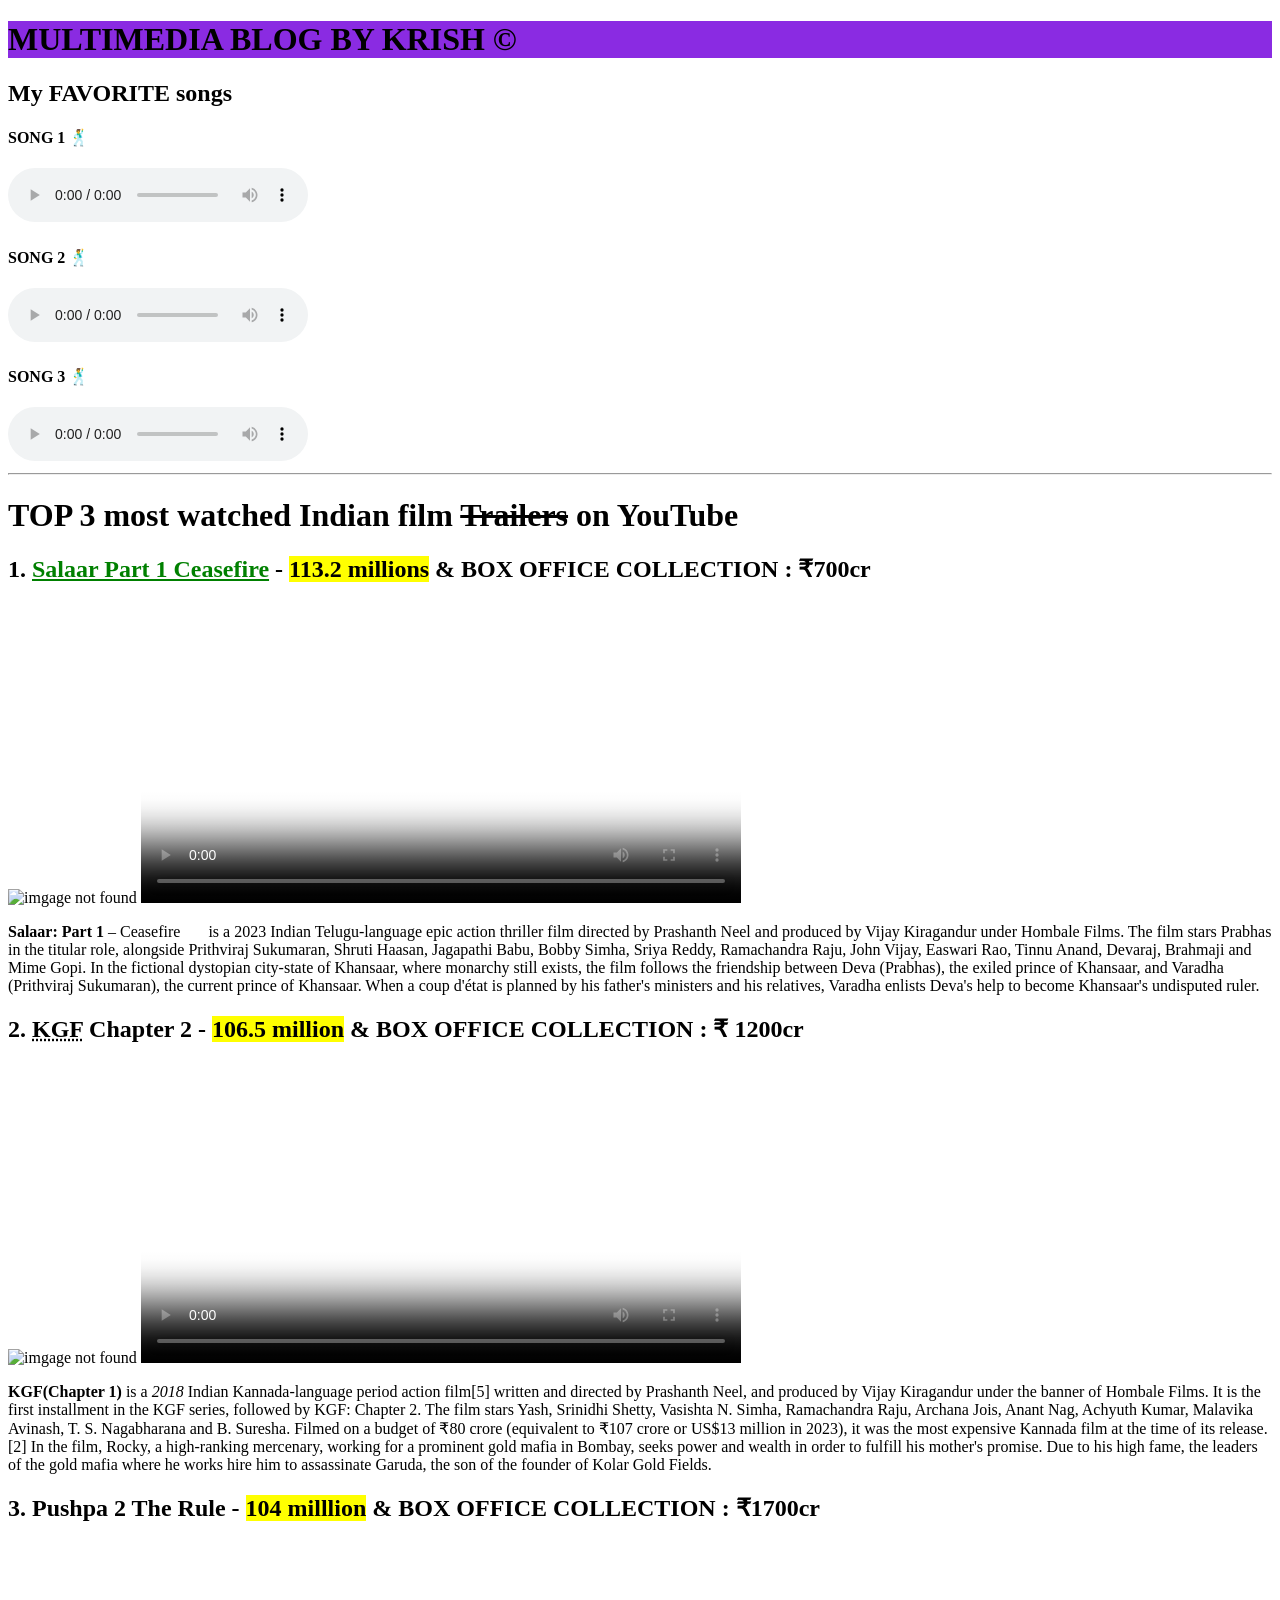
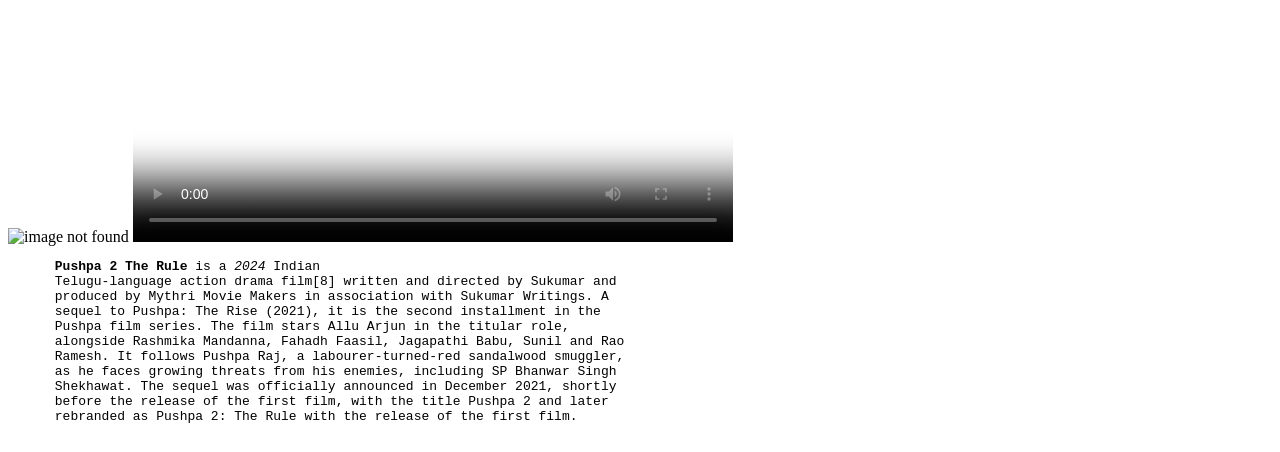
==== index.html @ 8fb808a9 "Add files via upload" ====
<!DOCTYPE html>
<html lang="en">
  <head>
    <meta charset="UTF-8" />
    <meta name="viewport" content="width=device-width, initial-scale=1.0" />
    <title>Indian Cinema</title>
    <link rel="icon" href="/DAY01(MovieBlog)/assest/1.webp" />
    <link rel="stylesheet" href="/DAY01(MovieBlog)/demo.css" />
    <link href="https://fonts.cdnfonts.com/css/google-sans" rel="stylesheet" />
  </head>
  <body>
    <h1 style="background-color: blueviolet">
      MULTIMEDIA BLOG BY KRISH &#xa9;
    </h1>
    <h2 class="heading">My FAVORITE songs</h2>
    <h4 class="song">SONG 1 &#x1F57A;</h4>
    <audio
      src="/DAY01(MovieBlog)/assest/song1.mp3"
      controls
      class="audio"
    ></audio>

    <h4 class="song">SONG 2 &#x1F57A;</h4>
    <audio
      src="/DAY01(MovieBlog)/assest/song2.mp3"
      controls
      class="audio"
    ></audio>

    <h4 class="song">SONG 3 &#x1F57A;</h4>
    <audio
      src="/DAY01(MovieBlog)/assest/song3.mp3"
      controls
      class="audio"
    ></audio>

    <hr />
    <h1 class="">
      TOP 3 most watched Indian film <del>Trailers</del> on YouTube
    </h1>
    <h2 class="heading">
      1. <ins style="color: green">Salaar Part 1 Ceasefire</ins> -
      <mark id="mark">113.2 millions</mark> & BOX OFFICE COLLECTION :
      &#x20B9;700cr
    </h2>
    <img
      class="poster"
      src="/DAY01(MovieBlog)/assest/salaar1.webp"
      alt="imgage not found"
      height="300px"
      width="200px"
    />
    <video
      class="trailer"
      src="/DAY01(MovieBlog)/assest/video1.mp4"
      height="300"
      width="600"
      controls
      poster="/DAY01(MovieBlog)/assest/thumb1.jpeg"
    ></video>
    <p>
      <b>Salaar: Part 1</b> – Ceasefire &nbsp; &nbsp;&nbsp;&nbsp; is a 2023
      Indian Telugu-language epic action thriller film directed by Prashanth
      Neel and produced by Vijay Kiragandur under Hombale Films. The film stars
      Prabhas in the titular role, alongside Prithviraj Sukumaran, Shruti
      Haasan, Jagapathi Babu, Bobby Simha, Sriya Reddy, Ramachandra Raju, John
      Vijay, Easwari Rao, Tinnu Anand, Devaraj, Brahmaji and Mime Gopi. In the
      fictional dystopian city-state of Khansaar, where monarchy still exists,
      the film follows the friendship between Deva (Prabhas), the exiled prince
      of Khansaar, and Varadha (Prithviraj Sukumaran), the current prince of
      Khansaar. When a coup d'état is planned by his father's ministers and his
      relatives, Varadha enlists Deva's help to become Khansaar's undisputed
      ruler.
    </p>

    <h2 class="heading">
      2. <abbr title="KOLAR GOLD FIELDS">KGF</abbr> Chapter 2 -
      <mark id="mark">106.5 million</mark> & BOX OFFICE COLLECTION : &#x20B9;
      1200cr
    </h2>
    <img
      class="poster"
      src="/DAY01(MovieBlog)/assest/kgf.jpg"
      alt="imgage not found"
      height="300px"
      width="200px"
    />
    <video
      class="trailer"
      src="/DAY01(MovieBlog)/assest/video2.mp4"
      controls
      height="300px"
      width="600px"
      poster="/DAY01(MovieBlog)/assest/thumb2.jpg"
    ></video>
    <p>
      <strong>KGF(Chapter 1)</strong> is a <em>2018</em> Indian Kannada-language
      period action film[5] written and directed by Prashanth Neel, and produced
      by Vijay Kiragandur under the banner of Hombale Films. It is the first
      installment in the KGF series, followed by KGF: Chapter 2. The film stars
      Yash, Srinidhi Shetty, Vasishta N. Simha, Ramachandra Raju, Archana Jois,
      Anant Nag, Achyuth Kumar, Malavika Avinash, T. S. Nagabharana and B.
      Suresha. Filmed on a budget of ₹80 crore (equivalent to ₹107 crore or
      US$13 million in 2023), it was the most expensive Kannada film at the time
      of its release.[2] In the film, Rocky, a high-ranking mercenary, working
      for a prominent gold mafia in Bombay, seeks power and wealth in order to
      fulfill his mother's promise. Due to his high fame, the leaders of the
      gold mafia where he works hire him to assassinate Garuda, the son of the
      founder of Kolar Gold Fields.
    </p>
    <h2 class="heading">
      3. Pushpa 2 The Rule - <mark id="mark">104 milllion</mark> & BOX OFFICE
      COLLECTION : &#x20B9;1700cr
    </h2>
    <img
      class="poster"
      src="/DAY01(MovieBlog)/assest/pushpa.jpg"
      alt="image not found"
      height="300px"
      width="200px"
    />
    <video
      class="trailer"
      src="/DAY01(MovieBlog)/assest/video3.mp4"
      controls
      poster="/DAY01(MovieBlog)/assest/thumb3.jpg"
      height="300px"
      width="600px"
    ></video>
    <pre>
      <strong>Pushpa 2 The Rule</strong> is a <em>2024</em> Indian
      Telugu-language action drama film[8] written and directed by Sukumar and
      produced by Mythri Movie Makers in association with Sukumar Writings. A
      sequel to Pushpa: The Rise (2021), it is the second installment in the
      Pushpa film series. The film stars Allu Arjun in the titular role,
      alongside Rashmika Mandanna, Fahadh Faasil, Jagapathi Babu, Sunil and Rao
      Ramesh. It follows Pushpa Raj, a labourer-turned-red sandalwood smuggler,
      as he faces growing threats from his enemies, including SP Bhanwar Singh
      Shekhawat. The sequel was officially announced in December 2021, shortly
      before the release of the first film, with the title Pushpa 2 and later
      rebranded as Pushpa 2: The Rule with the release of the first film.
    </pre>
  </body>
</html>
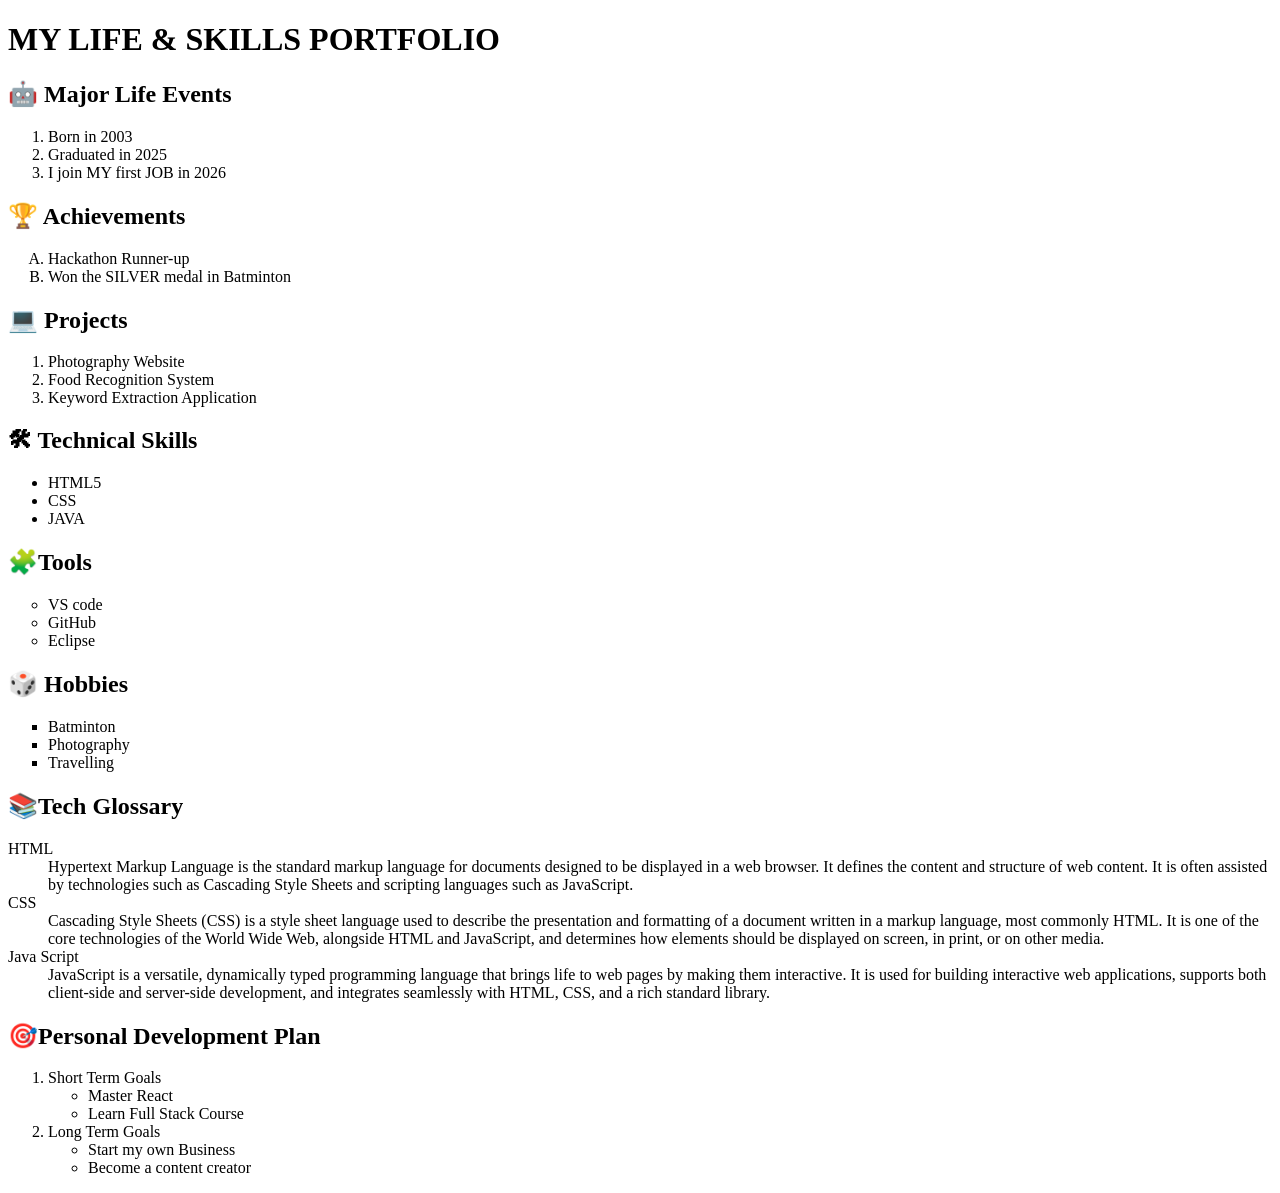
==== commit 4b05cfa1: "Lists" ====
--- a/index.html
+++ b/index.html
@@ -3,142 +3,77 @@
   <head>
     <meta charset="UTF-8" />
     <meta name="viewport" content="width=device-width, initial-scale=1.0" />
-    <title>Indian Cinema</title>
-    <link rel="icon" href="/DAY01(MovieBlog)/assest/1.webp" />
-    <link rel="stylesheet" href="/DAY01(MovieBlog)/demo.css" />
-    <link href="https://fonts.cdnfonts.com/css/google-sans" rel="stylesheet" />
+    <title>Document</title>
   </head>
   <body>
-    <h1 style="background-color: blueviolet">
-      MULTIMEDIA BLOG BY KRISH &#xa9;
-    </h1>
-    <h2 class="heading">My FAVORITE songs</h2>
-    <h4 class="song">SONG 1 &#x1F57A;</h4>
-    <audio
-      src="/DAY01(MovieBlog)/assest/song1.mp3"
-      controls
-      class="audio"
-    ></audio>
+    <h1>MY LIFE & SKILLS PORTFOLIO</h1>
+    <h2>&#129302 Major Life Events</h2>
+    <ol>
+        <li>Born in 2003 </li>
+        <li>Graduated in 2025</li>
+        <li>I join MY first JOB in 2026</li>
+    </ol>
+    <h2>&#127942 Achievements</h2>
+    <ol type="A">
+        <li>Hackathon Runner-up</li>
+        <li>Won the SILVER medal in Batminton</li>
+    </ol>
+    <h2>&#128187 Projects</h2>
+    <ol>
+        <li>Photography Website</li>
+        <li>Food Recognition System</li>
+        <li>Keyword Extraction Application</li>
+    </ol>
+    <h2>🛠 Technical Skills</h2>
+    <ul>
+        <li>HTML5</li>
+        <li>CSS</li>
+        <li>JAVA</li>
+    </ul>
+    <h2>🧩Tools</h2>
+    <ul type="circle">
+        <li>VS code</li>
+        <li>GitHub</li>
+        <li>Eclipse</li>
+    </ul>
+    <h2>&#x1F3B2 Hobbies</h2>
+    <ul type="square">
+        <li>Batminton</li>
+        <li>Photography</li>
+        <li>Travelling</li>
+    </ul>
+    <h2>&#128218;Tech Glossary</h2>
+    <dl>
+      <dt>HTML</dt>
+      <dd>
+        Hypertext Markup Language is the standard markup language for documents designed to be displayed in a web browser. It defines the content and structure of web content. It is often assisted by technologies such as Cascading Style Sheets and scripting languages such as JavaScript.
+      </dd>
+      <dt>CSS</dt>
+      <dd>
+        Cascading Style Sheets (CSS) is a style sheet language used to describe the presentation and formatting of a document written in a markup language, most commonly HTML. It is one of the core technologies of the World Wide Web, alongside HTML and JavaScript, and determines how elements should be displayed on screen, in print, or on other media. 
+      </dd>
+      <dt>Java Script</dt>
+      <dd>
+        JavaScript is a versatile, dynamically typed programming language that brings life to web pages by making them interactive. It is used for building interactive web applications, supports both client-side and server-side development, and integrates seamlessly with HTML, CSS, and a rich standard library.
+      </dd>
+    </dl>
 
-    <h4 class="song">SONG 2 &#x1F57A;</h4>
-    <audio
-      src="/DAY01(MovieBlog)/assest/song2.mp3"
-      controls
-      class="audio"
-    ></audio>
+    <h2>🎯Personal Development Plan</h2>
+    <ol>
+      <li>Short Term Goals
+        <ul>
+          <li>Master React</li>
+          <li>Learn Full Stack Course</li>
+        </ul>
+      </li>
 
-    <h4 class="song">SONG 3 &#x1F57A;</h4>
-    <audio
-      src="/DAY01(MovieBlog)/assest/song3.mp3"
-      controls
-      class="audio"
-    ></audio>
+      <li>Long Term Goals
+        <ul type="circle">
+          <li>Start my own Business</li>
+          <li>Become a content creator</li>
+        </ul>
+      </li>
+    </ol>
 
-    <hr />
-    <h1 class="">
-      TOP 3 most watched Indian film <del>Trailers</del> on YouTube
-    </h1>
-    <h2 class="heading">
-      1. <ins style="color: green">Salaar Part 1 Ceasefire</ins> -
-      <mark id="mark">113.2 millions</mark> & BOX OFFICE COLLECTION :
-      &#x20B9;700cr
-    </h2>
-    <img
-      class="poster"
-      src="/DAY01(MovieBlog)/assest/salaar1.webp"
-      alt="imgage not found"
-      height="300px"
-      width="200px"
-    />
-    <video
-      class="trailer"
-      src="/DAY01(MovieBlog)/assest/video1.mp4"
-      height="300"
-      width="600"
-      controls
-      poster="/DAY01(MovieBlog)/assest/thumb1.jpeg"
-    ></video>
-    <p>
-      <b>Salaar: Part 1</b> – Ceasefire &nbsp; &nbsp;&nbsp;&nbsp; is a 2023
-      Indian Telugu-language epic action thriller film directed by Prashanth
-      Neel and produced by Vijay Kiragandur under Hombale Films. The film stars
-      Prabhas in the titular role, alongside Prithviraj Sukumaran, Shruti
-      Haasan, Jagapathi Babu, Bobby Simha, Sriya Reddy, Ramachandra Raju, John
-      Vijay, Easwari Rao, Tinnu Anand, Devaraj, Brahmaji and Mime Gopi. In the
-      fictional dystopian city-state of Khansaar, where monarchy still exists,
-      the film follows the friendship between Deva (Prabhas), the exiled prince
-      of Khansaar, and Varadha (Prithviraj Sukumaran), the current prince of
-      Khansaar. When a coup d'état is planned by his father's ministers and his
-      relatives, Varadha enlists Deva's help to become Khansaar's undisputed
-      ruler.
-    </p>
-
-    <h2 class="heading">
-      2. <abbr title="KOLAR GOLD FIELDS">KGF</abbr> Chapter 2 -
-      <mark id="mark">106.5 million</mark> & BOX OFFICE COLLECTION : &#x20B9;
-      1200cr
-    </h2>
-    <img
-      class="poster"
-      src="/DAY01(MovieBlog)/assest/kgf.jpg"
-      alt="imgage not found"
-      height="300px"
-      width="200px"
-    />
-    <video
-      class="trailer"
-      src="/DAY01(MovieBlog)/assest/video2.mp4"
-      controls
-      height="300px"
-      width="600px"
-      poster="/DAY01(MovieBlog)/assest/thumb2.jpg"
-    ></video>
-    <p>
-      <strong>KGF(Chapter 1)</strong> is a <em>2018</em> Indian Kannada-language
-      period action film[5] written and directed by Prashanth Neel, and produced
-      by Vijay Kiragandur under the banner of Hombale Films. It is the first
-      installment in the KGF series, followed by KGF: Chapter 2. The film stars
-      Yash, Srinidhi Shetty, Vasishta N. Simha, Ramachandra Raju, Archana Jois,
-      Anant Nag, Achyuth Kumar, Malavika Avinash, T. S. Nagabharana and B.
-      Suresha. Filmed on a budget of ₹80 crore (equivalent to ₹107 crore or
-      US$13 million in 2023), it was the most expensive Kannada film at the time
-      of its release.[2] In the film, Rocky, a high-ranking mercenary, working
-      for a prominent gold mafia in Bombay, seeks power and wealth in order to
-      fulfill his mother's promise. Due to his high fame, the leaders of the
-      gold mafia where he works hire him to assassinate Garuda, the son of the
-      founder of Kolar Gold Fields.
-    </p>
-    <h2 class="heading">
-      3. Pushpa 2 The Rule - <mark id="mark">104 milllion</mark> & BOX OFFICE
-      COLLECTION : &#x20B9;1700cr
-    </h2>
-    <img
-      class="poster"
-      src="/DAY01(MovieBlog)/assest/pushpa.jpg"
-      alt="image not found"
-      height="300px"
-      width="200px"
-    />
-    <video
-      class="trailer"
-      src="/DAY01(MovieBlog)/assest/video3.mp4"
-      controls
-      poster="/DAY01(MovieBlog)/assest/thumb3.jpg"
-      height="300px"
-      width="600px"
-    ></video>
-    <pre>
-      <strong>Pushpa 2 The Rule</strong> is a <em>2024</em> Indian
-      Telugu-language action drama film[8] written and directed by Sukumar and
-      produced by Mythri Movie Makers in association with Sukumar Writings. A
-      sequel to Pushpa: The Rise (2021), it is the second installment in the
-      Pushpa film series. The film stars Allu Arjun in the titular role,
-      alongside Rashmika Mandanna, Fahadh Faasil, Jagapathi Babu, Sunil and Rao
-      Ramesh. It follows Pushpa Raj, a labourer-turned-red sandalwood smuggler,
-      as he faces growing threats from his enemies, including SP Bhanwar Singh
-      Shekhawat. The sequel was officially announced in December 2021, shortly
-      before the release of the first film, with the title Pushpa 2 and later
-      rebranded as Pushpa 2: The Rule with the release of the first film.
-    </pre>
   </body>
 </html>
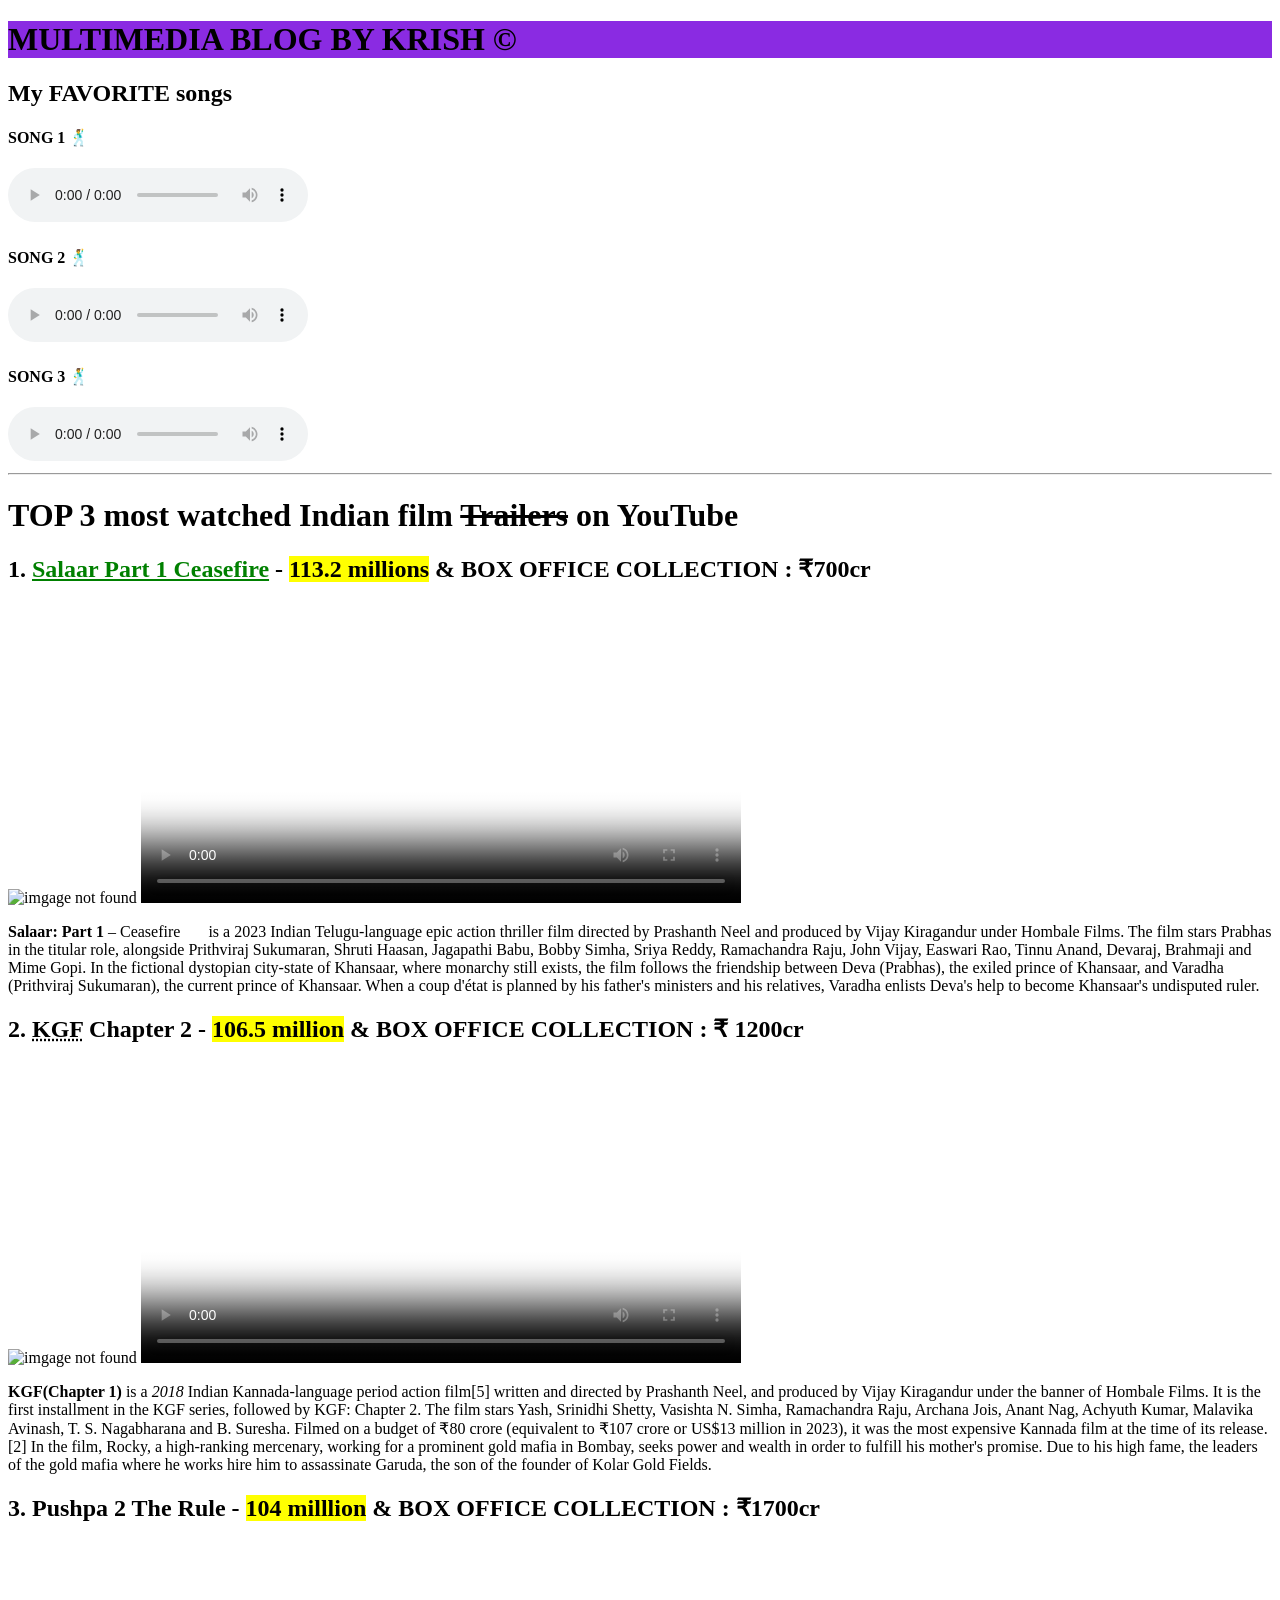
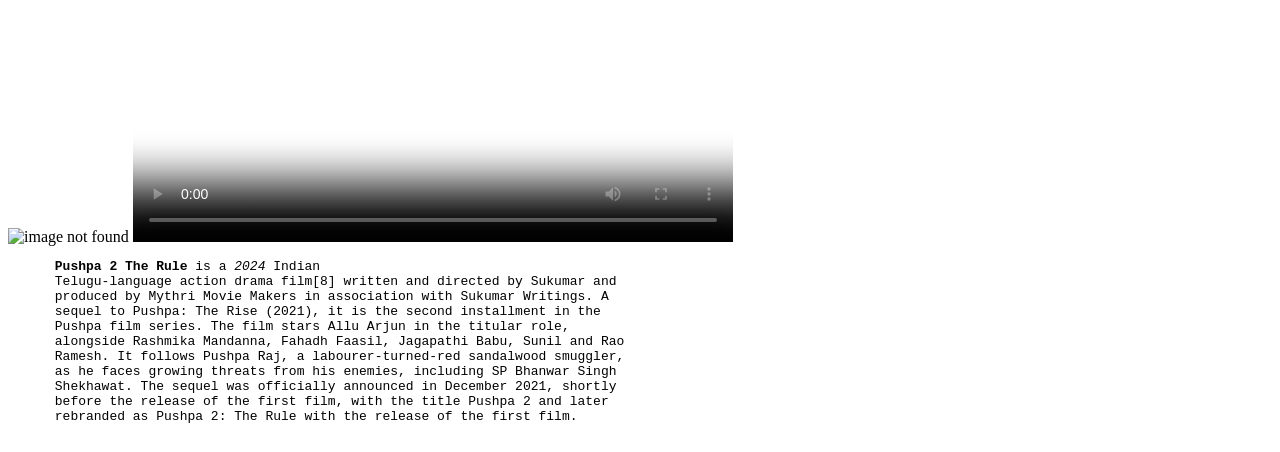
==== commit b6c31d78: "Add files via upload" ====
--- a/index.html
+++ b/index.html
@@ -3,77 +3,142 @@
   <head>
     <meta charset="UTF-8" />
     <meta name="viewport" content="width=device-width, initial-scale=1.0" />
-    <title>Document</title>
+    <title>Indian Cinema</title>
+    <link rel="icon" href="/DAY01(MovieBlog)/assest/1.webp" />
+    <link rel="stylesheet" href="/DAY01(MovieBlog)/demo.css" />
+    <link href="https://fonts.cdnfonts.com/css/google-sans" rel="stylesheet" />
   </head>
   <body>
-    <h1>MY LIFE & SKILLS PORTFOLIO</h1>
-    <h2>&#129302 Major Life Events</h2>
-    <ol>
-        <li>Born in 2003 </li>
-        <li>Graduated in 2025</li>
-        <li>I join MY first JOB in 2026</li>
-    </ol>
-    <h2>&#127942 Achievements</h2>
-    <ol type="A">
-        <li>Hackathon Runner-up</li>
-        <li>Won the SILVER medal in Batminton</li>
-    </ol>
-    <h2>&#128187 Projects</h2>
-    <ol>
-        <li>Photography Website</li>
-        <li>Food Recognition System</li>
-        <li>Keyword Extraction Application</li>
-    </ol>
-    <h2>🛠 Technical Skills</h2>
-    <ul>
-        <li>HTML5</li>
-        <li>CSS</li>
-        <li>JAVA</li>
-    </ul>
-    <h2>🧩Tools</h2>
-    <ul type="circle">
-        <li>VS code</li>
-        <li>GitHub</li>
-        <li>Eclipse</li>
-    </ul>
-    <h2>&#x1F3B2 Hobbies</h2>
-    <ul type="square">
-        <li>Batminton</li>
-        <li>Photography</li>
-        <li>Travelling</li>
-    </ul>
-    <h2>&#128218;Tech Glossary</h2>
-    <dl>
-      <dt>HTML</dt>
-      <dd>
-        Hypertext Markup Language is the standard markup language for documents designed to be displayed in a web browser. It defines the content and structure of web content. It is often assisted by technologies such as Cascading Style Sheets and scripting languages such as JavaScript.
-      </dd>
-      <dt>CSS</dt>
-      <dd>
-        Cascading Style Sheets (CSS) is a style sheet language used to describe the presentation and formatting of a document written in a markup language, most commonly HTML. It is one of the core technologies of the World Wide Web, alongside HTML and JavaScript, and determines how elements should be displayed on screen, in print, or on other media. 
-      </dd>
-      <dt>Java Script</dt>
-      <dd>
-        JavaScript is a versatile, dynamically typed programming language that brings life to web pages by making them interactive. It is used for building interactive web applications, supports both client-side and server-side development, and integrates seamlessly with HTML, CSS, and a rich standard library.
-      </dd>
-    </dl>
+    <h1 style="background-color: blueviolet">
+      MULTIMEDIA BLOG BY KRISH &#xa9;
+    </h1>
+    <h2 class="heading">My FAVORITE songs</h2>
+    <h4 class="song">SONG 1 &#x1F57A;</h4>
+    <audio
+      src="/DAY01(MovieBlog)/assest/song1.mp3"
+      controls
+      class="audio"
+    ></audio>
 
-    <h2>🎯Personal Development Plan</h2>
-    <ol>
-      <li>Short Term Goals
-        <ul>
-          <li>Master React</li>
-          <li>Learn Full Stack Course</li>
-        </ul>
-      </li>
+    <h4 class="song">SONG 2 &#x1F57A;</h4>
+    <audio
+      src="/DAY01(MovieBlog)/assest/song2.mp3"
+      controls
+      class="audio"
+    ></audio>
 
-      <li>Long Term Goals
-        <ul type="circle">
-          <li>Start my own Business</li>
-          <li>Become a content creator</li>
-        </ul>
-      </li>
-    </ol>
+    <h4 class="song">SONG 3 &#x1F57A;</h4>
+    <audio
+      src="/DAY01(MovieBlog)/assest/song3.mp3"
+      controls
+      class="audio"
+    ></audio>
 
+    <hr />
+    <h1 class="">
+      TOP 3 most watched Indian film <del>Trailers</del> on YouTube
+    </h1>
+    <h2 class="heading">
+      1. <ins style="color: green">Salaar Part 1 Ceasefire</ins> -
+      <mark id="mark">113.2 millions</mark> & BOX OFFICE COLLECTION :
+      &#x20B9;700cr
+    </h2>
+    <img
+      class="poster"
+      src="/DAY01(MovieBlog)/assest/salaar1.webp"
+      alt="imgage not found"
+      height="300px"
+      width="200px"
+    />
+    <video
+      class="trailer"
+      src="/DAY01(MovieBlog)/assest/video1.mp4"
+      height="300"
+      width="600"
+      controls
+      poster="/DAY01(MovieBlog)/assest/thumb1.jpeg"
+    ></video>
+    <p>
+      <b>Salaar: Part 1</b> – Ceasefire &nbsp; &nbsp;&nbsp;&nbsp; is a 2023
+      Indian Telugu-language epic action thriller film directed by Prashanth
+      Neel and produced by Vijay Kiragandur under Hombale Films. The film stars
+      Prabhas in the titular role, alongside Prithviraj Sukumaran, Shruti
+      Haasan, Jagapathi Babu, Bobby Simha, Sriya Reddy, Ramachandra Raju, John
+      Vijay, Easwari Rao, Tinnu Anand, Devaraj, Brahmaji and Mime Gopi. In the
+      fictional dystopian city-state of Khansaar, where monarchy still exists,
+      the film follows the friendship between Deva (Prabhas), the exiled prince
+      of Khansaar, and Varadha (Prithviraj Sukumaran), the current prince of
+      Khansaar. When a coup d'état is planned by his father's ministers and his
+      relatives, Varadha enlists Deva's help to become Khansaar's undisputed
+      ruler.
+    </p>
+
+    <h2 class="heading">
+      2. <abbr title="KOLAR GOLD FIELDS">KGF</abbr> Chapter 2 -
+      <mark id="mark">106.5 million</mark> & BOX OFFICE COLLECTION : &#x20B9;
+      1200cr
+    </h2>
+    <img
+      class="poster"
+      src="/DAY01(MovieBlog)/assest/kgf.jpg"
+      alt="imgage not found"
+      height="300px"
+      width="200px"
+    />
+    <video
+      class="trailer"
+      src="/DAY01(MovieBlog)/assest/video2.mp4"
+      controls
+      height="300px"
+      width="600px"
+      poster="/DAY01(MovieBlog)/assest/thumb2.jpg"
+    ></video>
+    <p>
+      <strong>KGF(Chapter 1)</strong> is a <em>2018</em> Indian Kannada-language
+      period action film[5] written and directed by Prashanth Neel, and produced
+      by Vijay Kiragandur under the banner of Hombale Films. It is the first
+      installment in the KGF series, followed by KGF: Chapter 2. The film stars
+      Yash, Srinidhi Shetty, Vasishta N. Simha, Ramachandra Raju, Archana Jois,
+      Anant Nag, Achyuth Kumar, Malavika Avinash, T. S. Nagabharana and B.
+      Suresha. Filmed on a budget of ₹80 crore (equivalent to ₹107 crore or
+      US$13 million in 2023), it was the most expensive Kannada film at the time
+      of its release.[2] In the film, Rocky, a high-ranking mercenary, working
+      for a prominent gold mafia in Bombay, seeks power and wealth in order to
+      fulfill his mother's promise. Due to his high fame, the leaders of the
+      gold mafia where he works hire him to assassinate Garuda, the son of the
+      founder of Kolar Gold Fields.
+    </p>
+    <h2 class="heading">
+      3. Pushpa 2 The Rule - <mark id="mark">104 milllion</mark> & BOX OFFICE
+      COLLECTION : &#x20B9;1700cr
+    </h2>
+    <img
+      class="poster"
+      src="/DAY01(MovieBlog)/assest/pushpa.jpg"
+      alt="image not found"
+      height="300px"
+      width="200px"
+    />
+    <video
+      class="trailer"
+      src="/DAY01(MovieBlog)/assest/video3.mp4"
+      controls
+      poster="/DAY01(MovieBlog)/assest/thumb3.jpg"
+      height="300px"
+      width="600px"
+    ></video>
+    <pre>
+      <strong>Pushpa 2 The Rule</strong> is a <em>2024</em> Indian
+      Telugu-language action drama film[8] written and directed by Sukumar and
+      produced by Mythri Movie Makers in association with Sukumar Writings. A
+      sequel to Pushpa: The Rise (2021), it is the second installment in the
+      Pushpa film series. The film stars Allu Arjun in the titular role,
+      alongside Rashmika Mandanna, Fahadh Faasil, Jagapathi Babu, Sunil and Rao
+      Ramesh. It follows Pushpa Raj, a labourer-turned-red sandalwood smuggler,
+      as he faces growing threats from his enemies, including SP Bhanwar Singh
+      Shekhawat. The sequel was officially announced in December 2021, shortly
+      before the release of the first film, with the title Pushpa 2 and later
+      rebranded as Pushpa 2: The Rule with the release of the first film.
+    </pre>
   </body>
 </html>
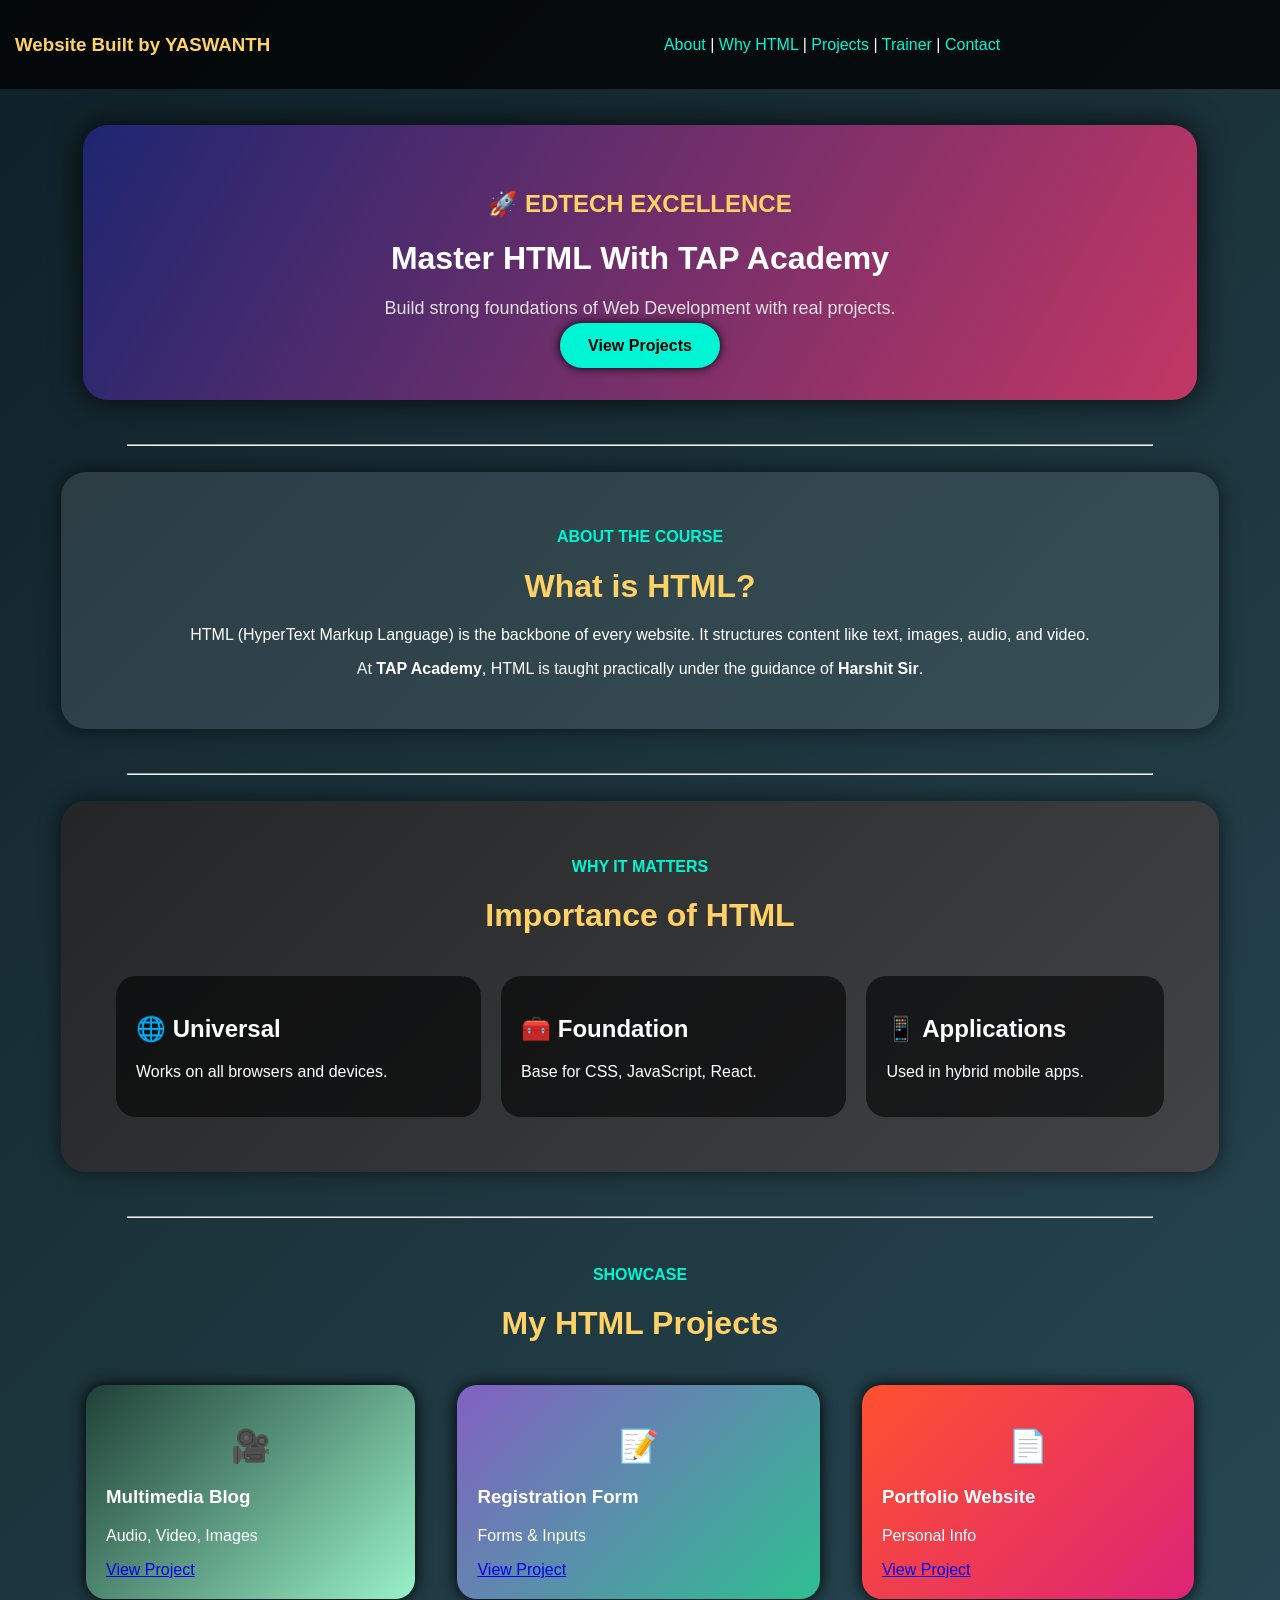
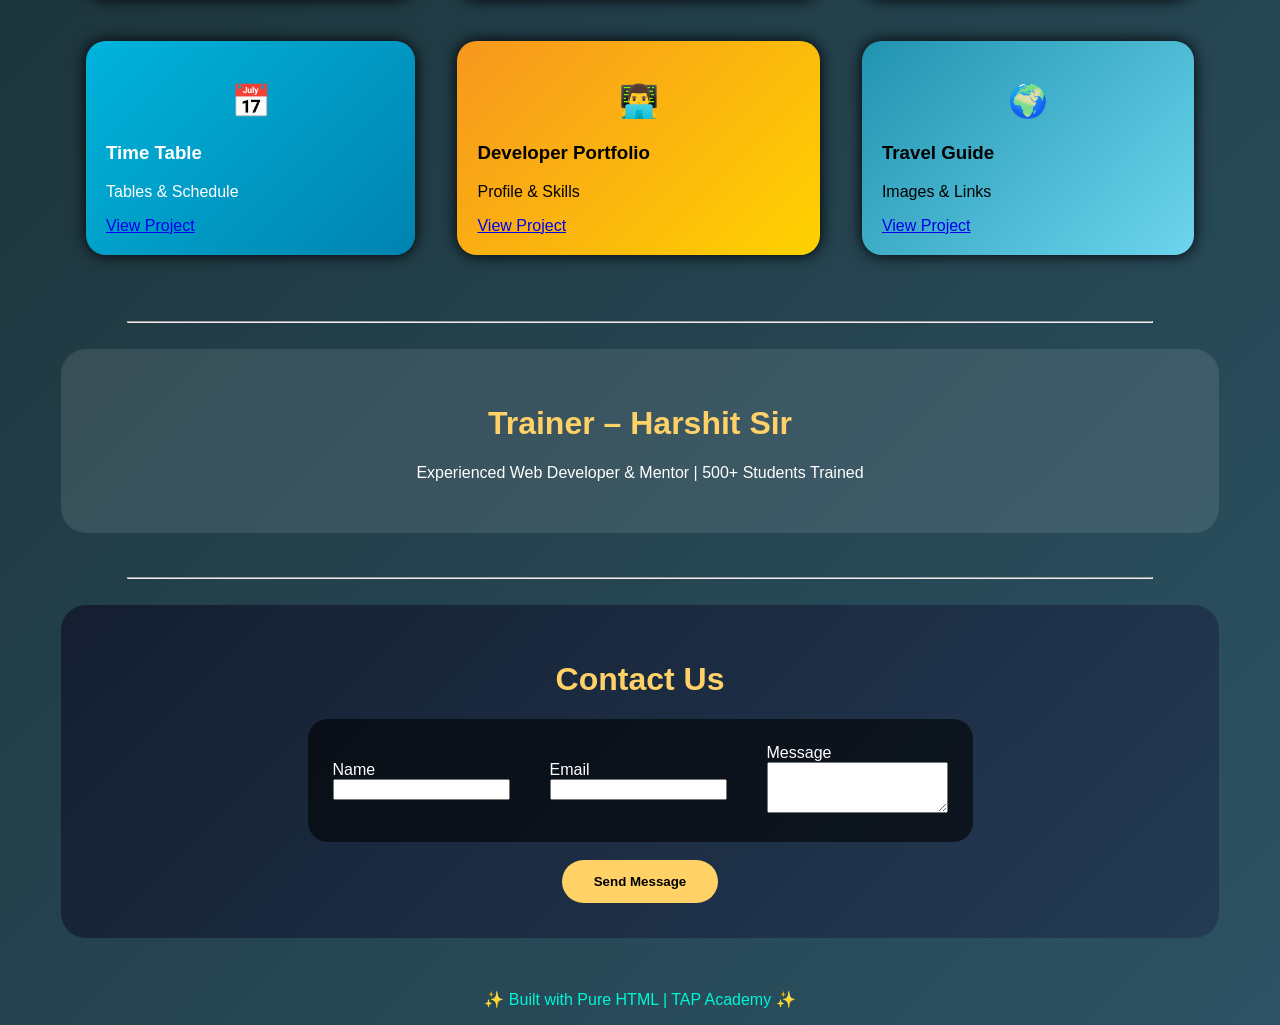
==== commit 17f5d7d7: "Add files via upload" ====
--- a/index.html
+++ b/index.html
@@ -1,144 +1,352 @@
-<!DOCTYPE html>
-<html lang="en">
+<!doctype html>
+<html lang="en" style="scroll-behavior: smooth">
   <head>
     <meta charset="UTF-8" />
     <meta name="viewport" content="width=device-width, initial-scale=1.0" />
-    <title>Indian Cinema</title>
-    <link rel="icon" href="/DAY01(MovieBlog)/assest/1.webp" />
-    <link rel="stylesheet" href="/DAY01(MovieBlog)/demo.css" />
-    <link href="https://fonts.cdnfonts.com/css/google-sans" rel="stylesheet" />
+    <title>HTML Final Project - TAP Academy</title>
   </head>
-  <body>
-    <h1 style="background-color: blueviolet">
-      MULTIMEDIA BLOG BY KRISH &#xa9;
-    </h1>
-    <h2 class="heading">My FAVORITE songs</h2>
-    <h4 class="song">SONG 1 &#x1F57A;</h4>
-    <audio
-      src="/DAY01(MovieBlog)/assest/song1.mp3"
-      controls
-      class="audio"
-    ></audio>
-
-    <h4 class="song">SONG 2 &#x1F57A;</h4>
-    <audio
-      src="/DAY01(MovieBlog)/assest/song2.mp3"
-      controls
-      class="audio"
-    ></audio>
-
-    <h4 class="song">SONG 3 &#x1F57A;</h4>
-    <audio
-      src="/DAY01(MovieBlog)/assest/song3.mp3"
-      controls
-      class="audio"
-    ></audio>
-
-    <hr />
-    <h1 class="">
-      TOP 3 most watched Indian film <del>Trailers</del> on YouTube
-    </h1>
-    <h2 class="heading">
-      1. <ins style="color: green">Salaar Part 1 Ceasefire</ins> -
-      <mark id="mark">113.2 millions</mark> & BOX OFFICE COLLECTION :
-      &#x20B9;700cr
-    </h2>
-    <img
-      class="poster"
-      src="/DAY01(MovieBlog)/assest/salaar1.webp"
-      alt="imgage not found"
-      height="300px"
-      width="200px"
-    />
-    <video
-      class="trailer"
-      src="/DAY01(MovieBlog)/assest/video1.mp4"
-      height="300"
-      width="600"
-      controls
-      poster="/DAY01(MovieBlog)/assest/thumb1.jpeg"
-    ></video>
-    <p>
-      <b>Salaar: Part 1</b> – Ceasefire &nbsp; &nbsp;&nbsp;&nbsp; is a 2023
-      Indian Telugu-language epic action thriller film directed by Prashanth
-      Neel and produced by Vijay Kiragandur under Hombale Films. The film stars
-      Prabhas in the titular role, alongside Prithviraj Sukumaran, Shruti
-      Haasan, Jagapathi Babu, Bobby Simha, Sriya Reddy, Ramachandra Raju, John
-      Vijay, Easwari Rao, Tinnu Anand, Devaraj, Brahmaji and Mime Gopi. In the
-      fictional dystopian city-state of Khansaar, where monarchy still exists,
-      the film follows the friendship between Deva (Prabhas), the exiled prince
-      of Khansaar, and Varadha (Prithviraj Sukumaran), the current prince of
-      Khansaar. When a coup d'état is planned by his father's ministers and his
-      relatives, Varadha enlists Deva's help to become Khansaar's undisputed
-      ruler.
-    </p>
-
-    <h2 class="heading">
-      2. <abbr title="KOLAR GOLD FIELDS">KGF</abbr> Chapter 2 -
-      <mark id="mark">106.5 million</mark> & BOX OFFICE COLLECTION : &#x20B9;
-      1200cr
-    </h2>
-    <img
-      class="poster"
-      src="/DAY01(MovieBlog)/assest/kgf.jpg"
-      alt="imgage not found"
-      height="300px"
-      width="200px"
-    />
-    <video
-      class="trailer"
-      src="/DAY01(MovieBlog)/assest/video2.mp4"
-      controls
-      height="300px"
-      width="600px"
-      poster="/DAY01(MovieBlog)/assest/thumb2.jpg"
-    ></video>
-    <p>
-      <strong>KGF(Chapter 1)</strong> is a <em>2018</em> Indian Kannada-language
-      period action film[5] written and directed by Prashanth Neel, and produced
-      by Vijay Kiragandur under the banner of Hombale Films. It is the first
-      installment in the KGF series, followed by KGF: Chapter 2. The film stars
-      Yash, Srinidhi Shetty, Vasishta N. Simha, Ramachandra Raju, Archana Jois,
-      Anant Nag, Achyuth Kumar, Malavika Avinash, T. S. Nagabharana and B.
-      Suresha. Filmed on a budget of ₹80 crore (equivalent to ₹107 crore or
-      US$13 million in 2023), it was the most expensive Kannada film at the time
-      of its release.[2] In the film, Rocky, a high-ranking mercenary, working
-      for a prominent gold mafia in Bombay, seeks power and wealth in order to
-      fulfill his mother's promise. Due to his high fame, the leaders of the
-      gold mafia where he works hire him to assassinate Garuda, the son of the
-      founder of Kolar Gold Fields.
-    </p>
-    <h2 class="heading">
-      3. Pushpa 2 The Rule - <mark id="mark">104 milllion</mark> & BOX OFFICE
-      COLLECTION : &#x20B9;1700cr
-    </h2>
-    <img
-      class="poster"
-      src="/DAY01(MovieBlog)/assest/pushpa.jpg"
-      alt="image not found"
-      height="300px"
-      width="200px"
-    />
-    <video
-      class="trailer"
-      src="/DAY01(MovieBlog)/assest/video3.mp4"
-      controls
-      poster="/DAY01(MovieBlog)/assest/thumb3.jpg"
-      height="300px"
-      width="600px"
-    ></video>
-    <pre>
-      <strong>Pushpa 2 The Rule</strong> is a <em>2024</em> Indian
-      Telugu-language action drama film[8] written and directed by Sukumar and
-      produced by Mythri Movie Makers in association with Sukumar Writings. A
-      sequel to Pushpa: The Rise (2021), it is the second installment in the
-      Pushpa film series. The film stars Allu Arjun in the titular role,
-      alongside Rashmika Mandanna, Fahadh Faasil, Jagapathi Babu, Sunil and Rao
-      Ramesh. It follows Pushpa Raj, a labourer-turned-red sandalwood smuggler,
-      as he faces growing threats from his enemies, including SP Bhanwar Singh
-      Shekhawat. The sequel was officially announced in December 2021, shortly
-      before the release of the first film, with the title Pushpa 2 and later
-      rebranded as Pushpa 2: The Rule with the release of the first film.
-    </pre>
+
+  <body
+    style="
+      margin: 0;
+      font-family: Arial, Helvetica, sans-serif;
+      background: linear-gradient(135deg, #0f2027, #203a43, #2c5364);
+      color: white;
+    "
+  >
+    <!-- ================= HEADER ================= -->
+    <table
+      width="100%"
+      cellpadding="15"
+      cellspacing="0"
+      style="background: rgba(0, 0, 0, 0.75); position: sticky; top: 0"
+    >
+      <tr>
+        <td width="30%">
+          <h3 style="color: #ffd166">Website Built by YASWANTH</h3>
+        </td>
+        <td align="center">
+          <a href="#about" style="color: #00f5d4; text-decoration: none"
+            >About</a
+          >
+          |
+          <a href="#why" style="color: #00f5d4; text-decoration: none"
+            >Why HTML</a
+          >
+          |
+          <a href="#projects" style="color: #00f5d4; text-decoration: none"
+            >Projects</a
+          >
+          |
+          <a href="#trainer" style="color: #00f5d4; text-decoration: none"
+            >Trainer</a
+          >
+          |
+          <a href="#contact" style="color: #00f5d4; text-decoration: none"
+            >Contact</a
+          >
+        </td>
+      </tr>
+    </table>
+
+    <br /><br />
+
+    <!-- ================= HERO ================= -->
+    <center
+      style="
+        background: linear-gradient(120deg, #1d2671, #c33764);
+        padding: 45px;
+        border-radius: 25px;
+        width: 80%;
+        margin: auto;
+        box-shadow: 0 0 30px rgba(0, 0, 0, 0.8);
+      "
+    >
+      <h2 style="color: #ffd166">🚀 EDTECH EXCELLENCE</h2>
+      <h1>Master HTML With TAP Academy</h1>
+      <p style="color: #e0e0e0; font-size: 18px">
+        Build strong foundations of Web Development with real projects.
+      </p>
+
+      <a
+        href="#projects"
+        style="
+          background: #00f5d4;
+          color: black;
+          padding: 14px 28px;
+          border-radius: 30px;
+          text-decoration: none;
+          font-weight: bold;
+          box-shadow: 0 0 10px black;
+        "
+      >
+        View Projects
+      </a>
+    </center>
+
+    <br /><br />
+    <hr width="80%" />
+    <br />
+
+    <!-- ================= ABOUT ================= -->
+    <a name="about"></a>
+    <center
+      style="
+        background: rgba(255, 255, 255, 0.1);
+        padding: 35px;
+        border-radius: 25px;
+        width: 85%;
+        margin: auto;
+        box-shadow: 0 0 20px rgba(0, 0, 0, 0.6);
+      "
+    >
+      <h4 style="color: #00f5d4">ABOUT THE COURSE</h4>
+      <h1 style="color: #ffd166">What is HTML?</h1>
+      <p>
+        HTML (HyperText Markup Language) is the backbone of every website. It
+        structures content like text, images, audio, and video.
+      </p>
+      <p>
+        At <b>TAP Academy</b>, HTML is taught practically under the guidance of
+        <b>Harshit Sir</b>.
+      </p>
+    </center>
+
+    <br /><br />
+    <hr width="80%" />
+    <br />
+
+    <!-- ================= WHY HTML ================= -->
+    <a name="why"></a>
+    <center
+      style="
+        background: linear-gradient(135deg, #232526, #414345);
+        padding: 35px;
+        border-radius: 25px;
+        width: 85%;
+        margin: auto;
+        box-shadow: 0 0 20px rgba(0, 0, 0, 0.6);
+      "
+    >
+      <h4 style="color: #00f5d4">WHY IT MATTERS</h4>
+      <h1 style="color: #ffd166">Importance of HTML</h1>
+
+      <table width="100%" cellpadding="20" cellspacing="20">
+        <tr>
+          <td style="background: rgba(0, 0, 0, 0.6); border-radius: 20px">
+            <h2>🌐 Universal</h2>
+            <p>Works on all browsers and devices.</p>
+          </td>
+          <td style="background: rgba(0, 0, 0, 0.6); border-radius: 20px">
+            <h2>🧰 Foundation</h2>
+            <p>Base for CSS, JavaScript, React.</p>
+          </td>
+          <td style="background: rgba(0, 0, 0, 0.6); border-radius: 20px">
+            <h2>📱 Applications</h2>
+            <p>Used in hybrid mobile apps.</p>
+          </td>
+        </tr>
+      </table>
+    </center>
+
+    <br /><br />
+    <hr width="80%" />
+    <br />
+
+    <!-- ================= PROJECTS ================= -->
+    <a name="projects"></a>
+    <center>
+      <h4 style="color: #00f5d4">SHOWCASE</h4>
+      <h1 style="color: #ffd166">My HTML Projects</h1>
+
+      <table width="90%" cellpadding="20">
+        <tr>
+          <td>
+            <div
+              style="
+                background: linear-gradient(135deg, #1f4037, #99f2c8);
+                padding: 20px;
+                border-radius: 20px;
+                box-shadow: 0 0 15px black;
+              "
+            >
+              <h1 align="center">🎥</h1>
+              <h3>Multimedia Blog</h3>
+              <p>Audio, Video, Images</p>
+              <a href="/DAY01(MovieBlog)/index.html" target="_blank"
+                >View Project</a
+              >
+            </div>
+          </td>
+
+          <td>
+            <div
+              style="
+                background: linear-gradient(135deg, #8360c3, #2ebf91);
+                padding: 20px;
+                border-radius: 20px;
+                box-shadow: 0 0 15px black;
+              "
+            >
+              <h1 align="center">📝</h1>
+              <h3>Registration Form</h3>
+              <p>Forms & Inputs</p>
+              <a href="/DAY06(Forms)/index.html" target="_blank"
+                >View Project</a
+              >
+            </div>
+          </td>
+
+          <td>
+            <div
+              style="
+                background: linear-gradient(135deg, #ff512f, #dd2476);
+                padding: 20px;
+                border-radius: 20px;
+                box-shadow: 0 0 15px black;
+              "
+            >
+              <h1 align="center">📄</h1>
+              <h3>Portfolio Website</h3>
+              <p>Personal Info</p>
+              <a href="https://listshtml4.netlify.app" target="_blank"
+                >View Project</a
+              >
+            </div>
+          </td>
+        </tr>
+
+        <tr>
+          <td>
+            <div
+              style="
+                background: linear-gradient(135deg, #00b4db, #0083b0);
+                padding: 20px;
+                border-radius: 20px;
+                box-shadow: 0 0 15px black;
+              "
+            >
+              <h1 align="center">📅</h1>
+              <h3>Time Table</h3>
+              <p>Tables & Schedule</p>
+              <a href="https://tableehtml.netlify.app" target="_blank"
+                >View Project</a
+              >
+            </div>
+          </td>
+
+          <td>
+            <div
+              style="
+                background: linear-gradient(135deg, #f7971e, #ffd200);
+                padding: 20px;
+                border-radius: 20px;
+                box-shadow: 0 0 15px black;
+                color: black;
+              "
+            >
+              <h1 align="center">👨‍💻</h1>
+              <h3>Developer Portfolio</h3>
+              <p>Profile & Skills</p>
+              <a href="https://portfoliohtml4.netlify.app" target="_blank"
+                >View Project</a
+              >
+            </div>
+          </td>
+
+          <td>
+            <div
+              style="
+                background: linear-gradient(135deg, #2193b0, #6dd5ed);
+                padding: 20px;
+                border-radius: 20px;
+                box-shadow: 0 0 15px black;
+                color: black;
+              "
+            >
+              <h1 align="center">🌍</h1>
+              <h3>Travel Guide</h3>
+              <p>Images & Links</p>
+              <a
+                href="https://traveldestination-html.netlify.app"
+                target="_blank"
+                >View Project</a
+              >
+            </div>
+          </td>
+        </tr>
+      </table>
+    </center>
+
+    <br /><br />
+    <hr width="80%" />
+    <br />
+
+    <!-- ================= TRAINER ================= -->
+    <a name="trainer"></a>
+    <center
+      style="
+        background: rgba(255, 255, 255, 0.1);
+        padding: 35px;
+        border-radius: 25px;
+        width: 85%;
+        margin: auto;
+      "
+    >
+      <h1 style="color: #ffd166">Trainer – Harshit Sir</h1>
+      <p>Experienced Web Developer & Mentor | 500+ Students Trained</p>
+    </center>
+
+    <br /><br />
+    <hr width="80%" />
+    <br />
+
+    <!-- ================= CONTACT ================= -->
+    <a name="contact"></a>
+    <center
+      style="
+        background: linear-gradient(135deg, #141e30, #243b55);
+        padding: 35px;
+        border-radius: 25px;
+        width: 85%;
+        margin: auto;
+      "
+    >
+      <h1 style="color: #ffd166">Contact Us</h1>
+
+      <form>
+        <table
+          cellpadding="15"
+          cellspacing="10"
+          style="background: rgba(0, 0, 0, 0.6); border-radius: 20px"
+        >
+          <tr>
+            <td>Name<br /><input type="text" required /></td>
+            <td>Email<br /><input type="email" required /></td>
+            <td>Message<br /><textarea rows="3"></textarea></td>
+          </tr>
+        </table>
+        <br />
+
+        <input
+          type="submit"
+          value="Send Message"
+          style="
+            background: #ffd166;
+            border: none;
+            padding: 14px 32px;
+            border-radius: 30px;
+            font-weight: bold;
+            cursor: pointer;
+          "
+        />
+      </form>
+    </center>
+
+    <br /><br />
+
+    <center>
+      <p style="color: #00f5d4">✨ Built with Pure HTML | TAP Academy ✨</p>
+    </center>
   </body>
 </html>
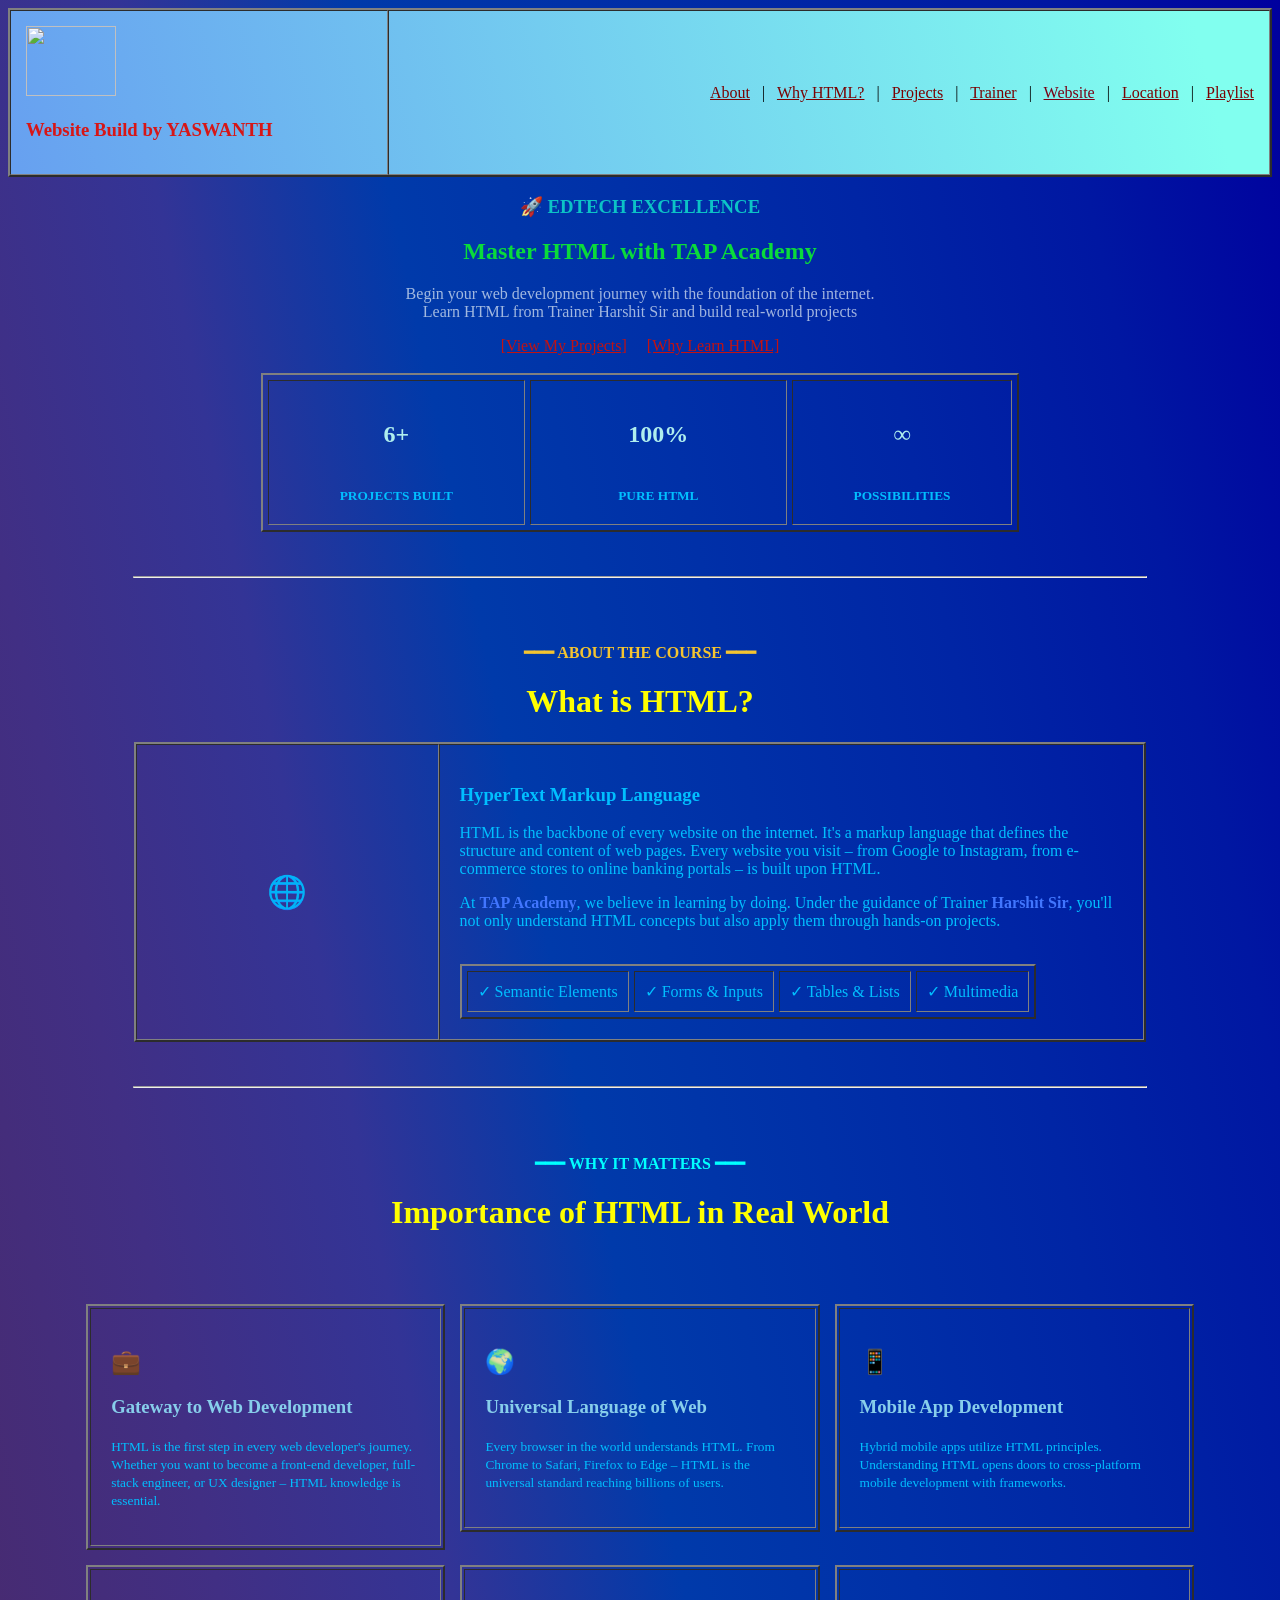
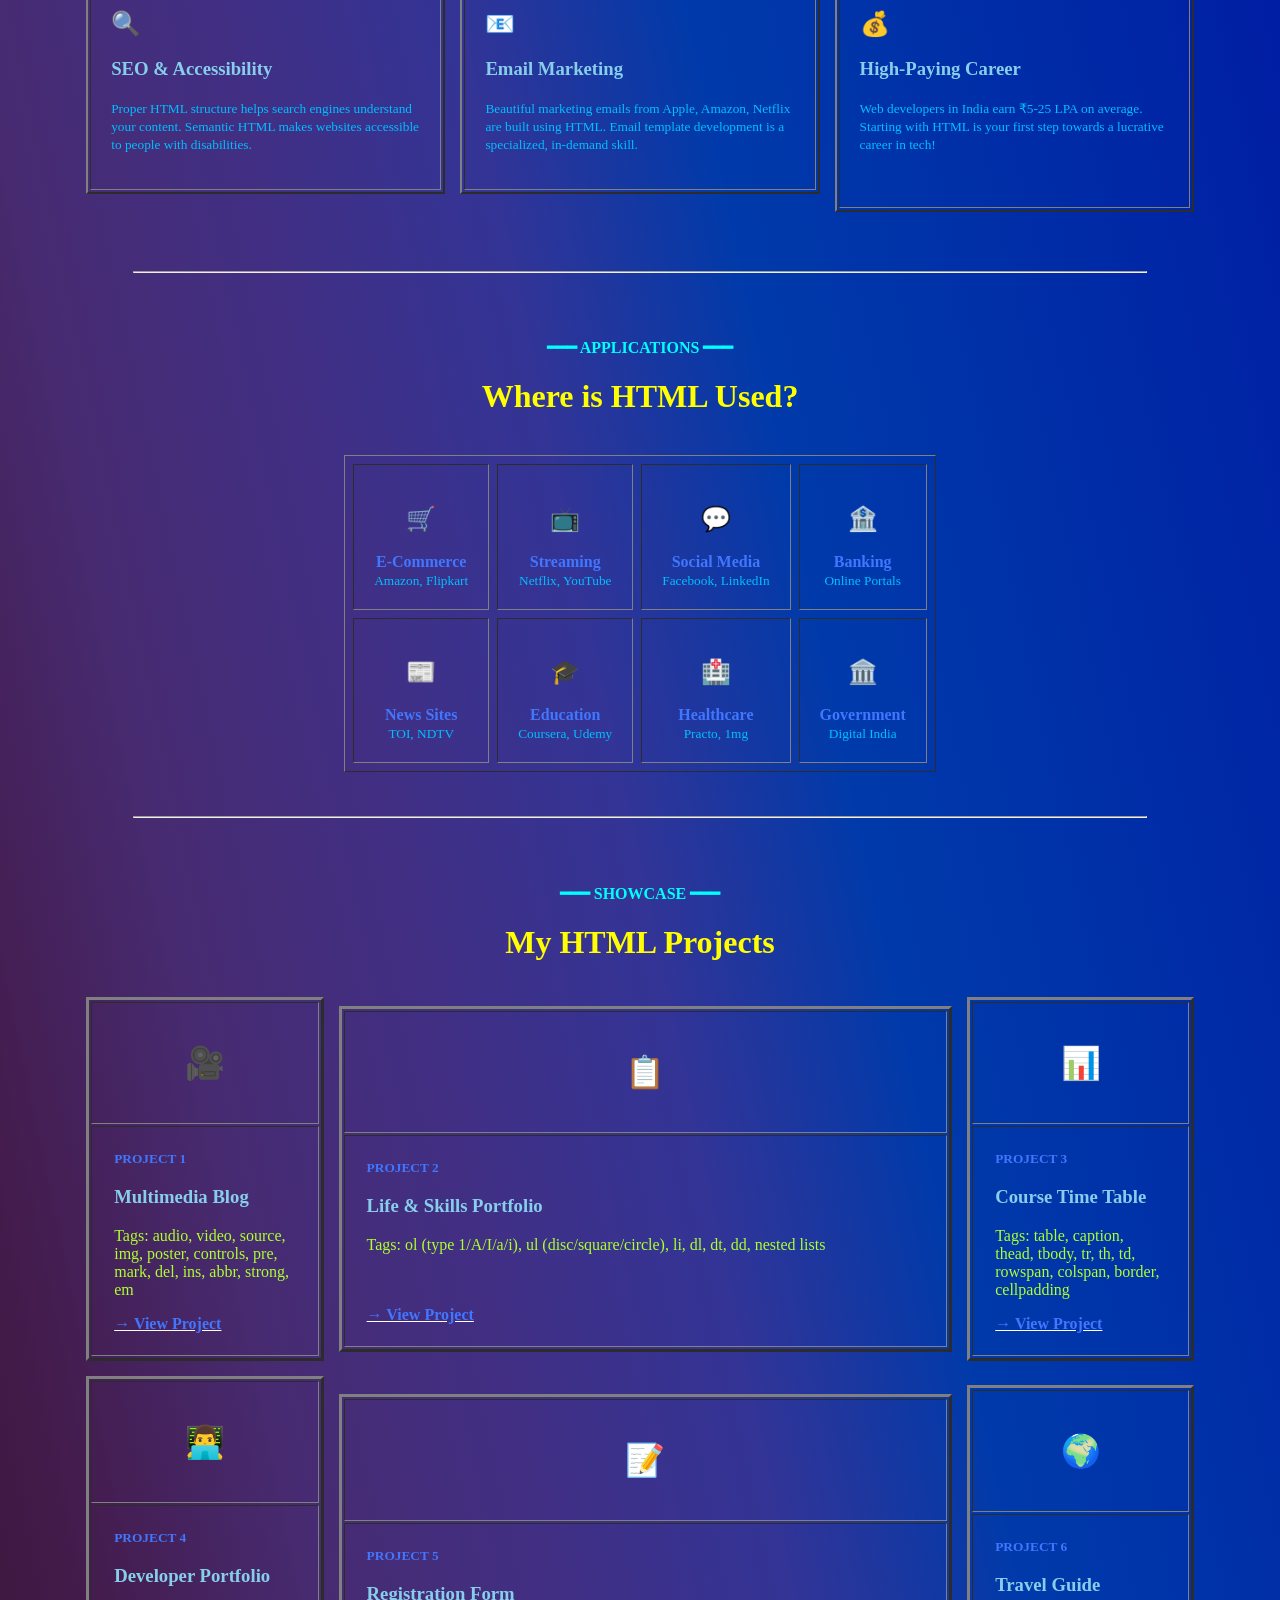
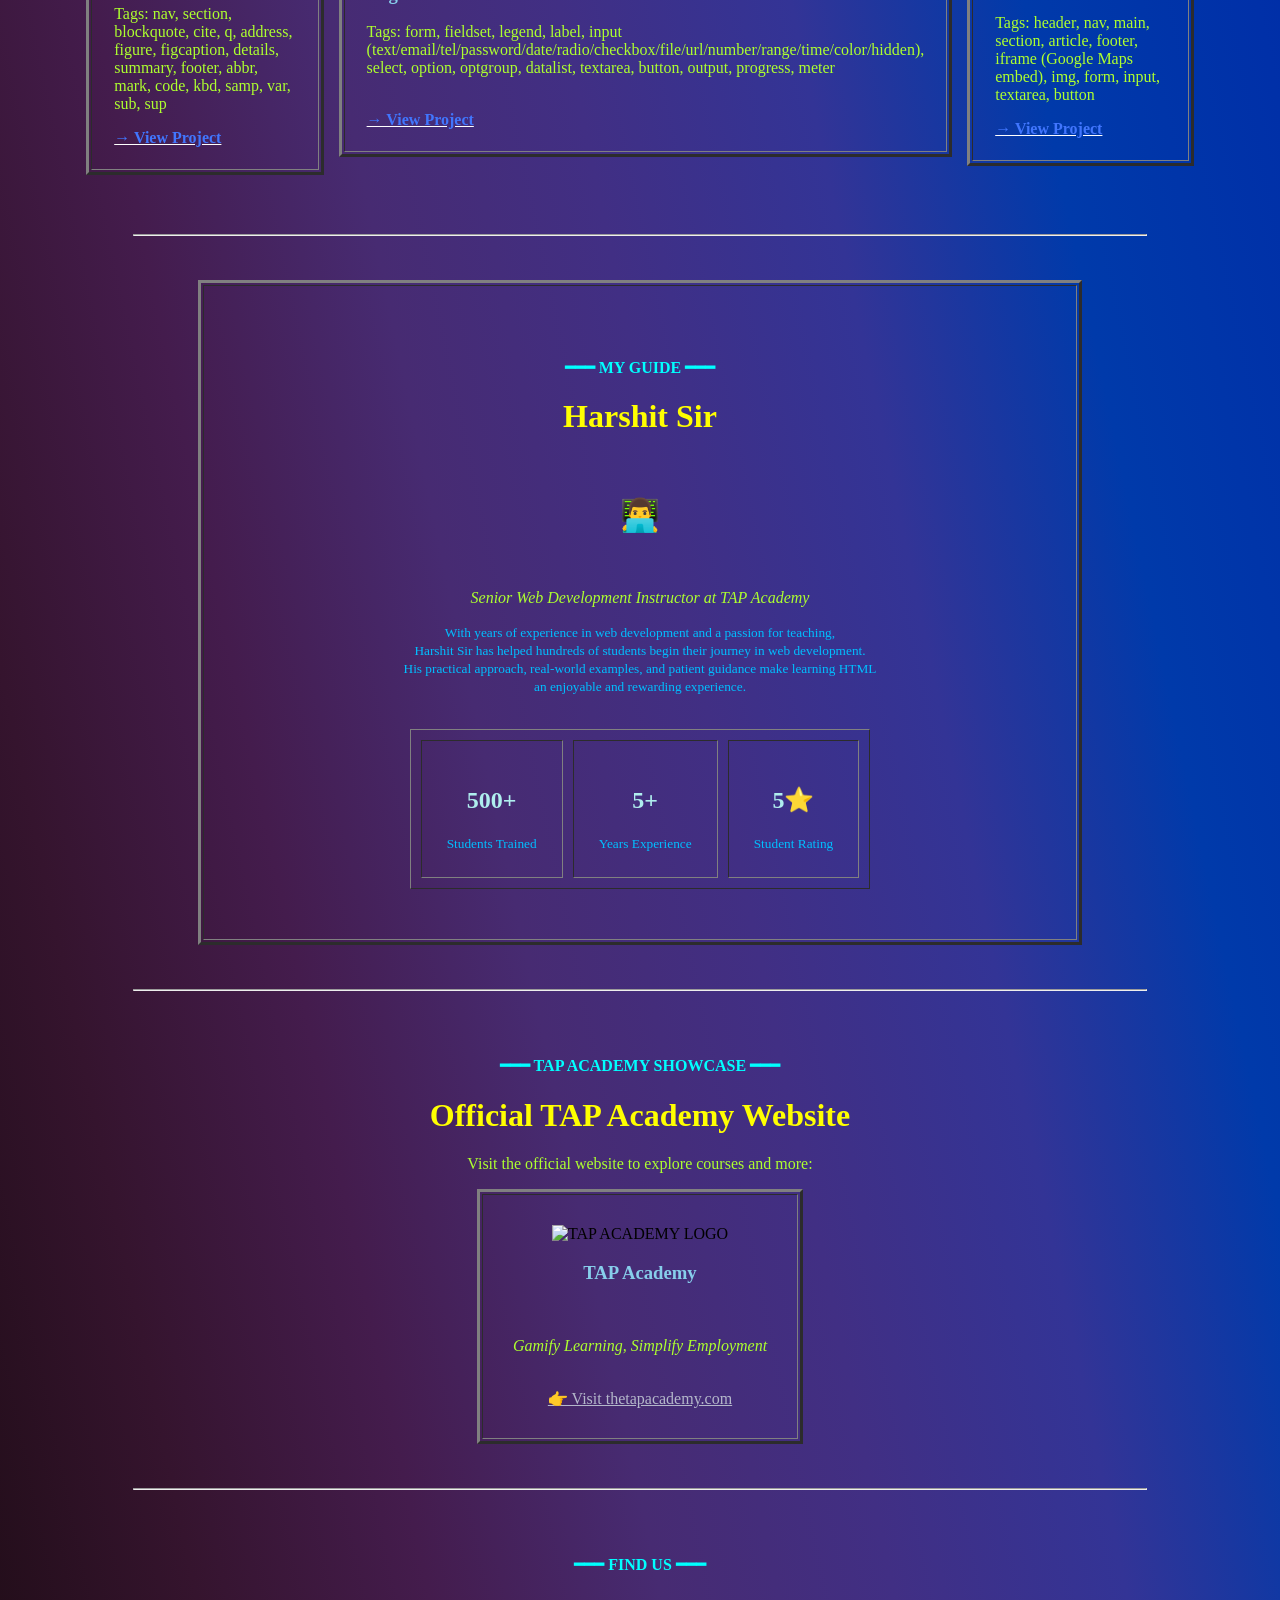
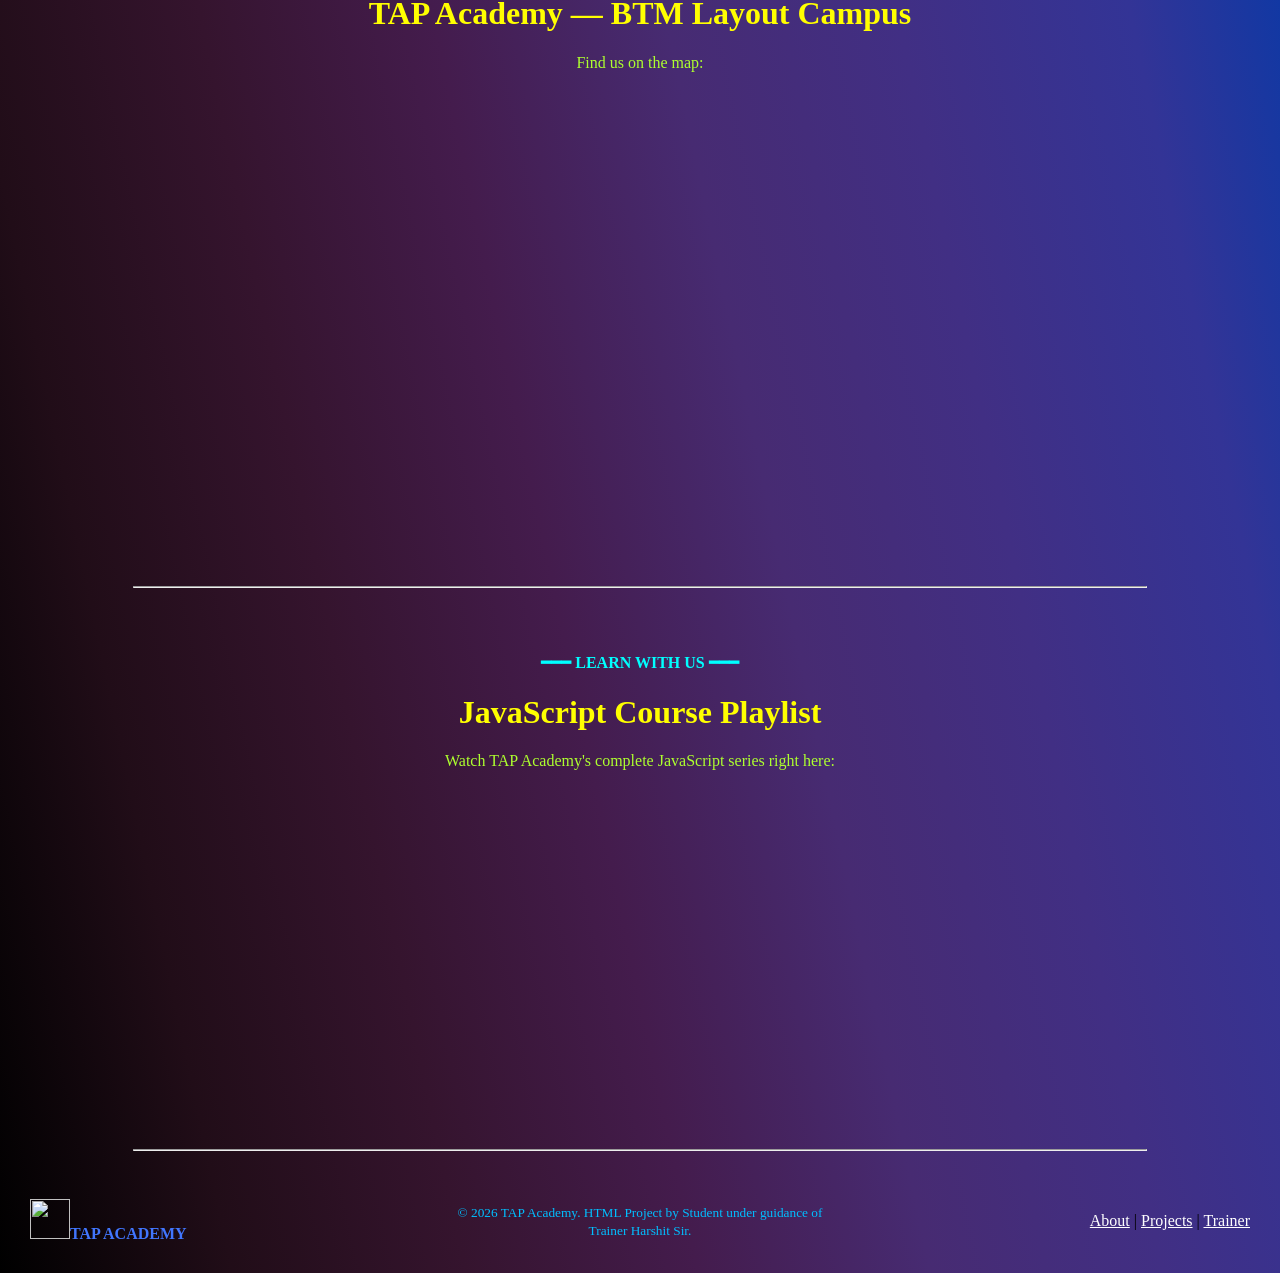
==== commit 1a1f5fd4: "Add files via upload" ====
--- a/index.html
+++ b/index.html
@@ -1,352 +1,339 @@
-<!doctype html>
-<html lang="en" style="scroll-behavior: smooth">
+<!DOCTYPE html>
+<html lang="en">
   <head>
+    <style>
+      html{
+        scroll-behavior: smooth;
+      }
+    </style>
     <meta charset="UTF-8" />
     <meta name="viewport" content="width=device-width, initial-scale=1.0" />
-    <title>HTML Final Project - TAP Academy</title>
+    <title>HTML FINAL PROJECT</title>
+    <style>
+      h1{
+        color: yellow;
+      }
+      p{
+        color: greenyellow;
+      }
+      h4{
+        color: aqua;
+      }
+      b{
+        color: #4176fe;
+      }
+      h3{
+        color: skyblue;
+      }
+      h2{
+        color: paleturquoise;
+      }
+      small{
+        color: #00BFFF;
+      }
+      a{
+        color: #ffffff;
+      }
+    </style>
   </head>
-
-  <body
-    style="
-      margin: 0;
-      font-family: Arial, Helvetica, sans-serif;
-      background: linear-gradient(135deg, #0f2027, #203a43, #2c5364);
-      color: white;
-    "
-  >
-    <!-- ================= HEADER ================= -->
-    <table
-      width="100%"
-      cellpadding="15"
-      cellspacing="0"
-      style="background: rgba(0, 0, 0, 0.75); position: sticky; top: 0"
-    >
-      <tr>
-        <td width="30%">
-          <h3 style="color: #ffd166">Website Built by YASWANTH</h3>
-        </td>
-        <td align="center">
-          <a href="#about" style="color: #00f5d4; text-decoration: none"
-            >About</a
-          >
-          |
-          <a href="#why" style="color: #00f5d4; text-decoration: none"
-            >Why HTML</a
-          >
-          |
-          <a href="#projects" style="color: #00f5d4; text-decoration: none"
-            >Projects</a
-          >
-          |
-          <a href="#trainer" style="color: #00f5d4; text-decoration: none"
-            >Trainer</a
-          >
-          |
-          <a href="#contact" style="color: #00f5d4; text-decoration: none"
-            >Contact</a
-          >
-        </td>
-      </tr>
+  <body style= "background-image: linear-gradient(to right top, #000000, #210d18, #35142e, #441c4d, #472b72, #412f84, #333496, #003aaa, #0030a8, #0025a5, #0017a2, #00009e);"background: linear-gradient(90deg, rgba(2, 0, 36, 1) 0%, rgba(9, 9, 121, 1) 35%, rgba(0, 212, 255, 1) 100%);>
+    <table width="100%" cellpadding="15" cellspacing="0" border="2">
+      <tbody style="background: #81FFEF;
+background: linear-gradient(256deg,rgba(129, 255, 239, 1) 6%, rgba(103, 160, 240, 1) 100%);">
+        <tr>
+          <td width="30%">
+            <img
+              src=https://asset-cdn.learnyst.com/assets/schools/134719/schoolLogo/200_200_e7ma0m.png
+              width="90"
+              height="70"
+            />
+            <h3  style="color: rgb(215, 22, 22);" >Website Build by YASWANTH</h3>
+          </td>
+          <td align="right">
+            <a href="#about" style="color: rgb(122, 2, 2)">About</a>
+            &nbsp;&nbsp;|&nbsp;&nbsp;
+            <a href="#importance" style="color: rgb(122, 2, 2)">Why HTML?</a>
+            &nbsp;&nbsp;|&nbsp;&nbsp;
+            <a href="#projects" style="color: rgb(122, 2, 2)">Projects</a>
+            &nbsp;&nbsp;|&nbsp;&nbsp;
+            <a href="#trainer" style="color: rgb(122, 2, 2)">Trainer</a>
+            &nbsp;&nbsp;|&nbsp;&nbsp;
+            <a href="#website" style="color: rgb(122, 2, 22)">Website</a>
+            &nbsp;&nbsp;|&nbsp;&nbsp;
+            <a href="#location" style="color: rgb(122, 2, 2)">Location</a>
+            &nbsp;&nbsp;|&nbsp;&nbsp;
+            <a href="#playlist" style="color: rgb(122, 2, 2)">Playlist</a>
+          </td>
+        </tr>
+      </tbody>
     </table>
-
-    <br /><br />
-
-    <!-- ================= HERO ================= -->
-    <center
-      style="
-        background: linear-gradient(120deg, #1d2671, #c33764);
-        padding: 45px;
-        border-radius: 25px;
-        width: 80%;
-        margin: auto;
-        box-shadow: 0 0 30px rgba(0, 0, 0, 0.8);
-      "
-    >
-      <h2 style="color: #ffd166">🚀 EDTECH EXCELLENCE</h2>
-      <h1>Master HTML With TAP Academy</h1>
-      <p style="color: #e0e0e0; font-size: 18px">
-        Build strong foundations of Web Development with real projects.
+    <center>
+      <h3 style="color: rgb(12, 195, 198)">🚀 EDTECH EXCELLENCE</h3>
+      <h2 style="color: rgb(10, 219, 59)">Master HTML with TAP Academy</h2>
+      <p style="color: rgba(243, 251, 252, 0.661)">
+        Begin your web development journey with the foundation of the internet.
+        <br />
+        Learn HTML from Trainer Harshit Sir and build real-world projects
       </p>
-
-      <a
-        href="#projects"
-        style="
-          background: #00f5d4;
-          color: black;
-          padding: 14px 28px;
-          border-radius: 30px;
-          text-decoration: none;
-          font-weight: bold;
-          box-shadow: 0 0 10px black;
-        "
-      >
-        View Projects
-      </a>
+      <a style="color: rgb(194, 18, 18)" href="#projects">[View My Projects]</a
+      >&nbsp;&nbsp;&nbsp;&nbsp;
+      <a style="color: rgb(194, 18, 18)" href="#importance">[Why Learn HTML]</a> <br><br>
+      <table  width="60%" cellpadding="20" cellspacing="5" border="2">
+        <tbody>
+            <tr>
+                <th style="color:wheat;" width="35%"> <h2>6+</h2> <br> <small>PROJECTS BUILT</small></th>
+                <th style="color:wheat;"width="35%"><h2>100%</h2> <br><small>PURE HTML</small></th>
+                <th style="color:wheat;"width="35%"><h2>∞</h2> <br><small>POSSIBILITIES</small></th>
+            </tr>
+        </tbody>
+      </table> 
+      </center>
+      <br>
+      <br>
+      <hr width="80%">
+      <br>
+      <br>
+      <a name="about"></a>
+      <center>
+      <h4 style="color: #F4C430;">━━━ ABOUT THE COURSE ━━━</h4>
+      <h1 style="color: yellow;">What is HTML?</h1>
+      <table width="80%"; cellpadding="20" cellspacing="0" border="2">
+        <tbody>
+            <tr>
+                <td width="30%" align="center" valign="middle"> <h1>🌐</h1>
+                </td>
+                <td width="70%" valign="top">
+                    <h3 style="color: #00BFFF;">HyperText Markup Language</h3>
+                    <p style="color:#00BFFF;">HTML is the backbone of every website on the internet. It's a markup language that defines the structure and content of web pages. Every website you visit – from Google to Instagram, from e-commerce stores to online banking portals – is built upon HTML.</p>
+                    <p style="color: #00BFFF;">At <b>TAP Academy</b>, we believe in learning by doing. Under the guidance of Trainer <b>Harshit Sir</b>, you'll not only understand HTML concepts but also apply them through hands-on projects.</p>
+                
+                <br>
+                <table cellpadding="10" cellspacing="5" border="2">
+                    <tbody>
+                        <tr>
+                            <td style="color: #00BFFF;">✓ Semantic Elements</td>
+                            <td style="color: #00BFFF;">✓ Forms & Inputs</td>
+                            <td style="color: #00BFFF;">✓ Tables & Lists</td>
+                            <td style="color: #00BFFF;">✓ Multimedia</td>
+                        </tr>
+                    </tbody>
+                </table>
+                </td>
+            </tr>
+        </tbody>
+      </table>
+      </center>
+      <br>
+      <br>
+      <hr width="80%"> 
+      <br>
+      <br>
+      <a name="importance"></a>
+      <center>
+      <h4>━━━ WHY IT MATTERS ━━━</h4>
+      <h1>Importance of HTML in Real World</h1>
+      <br>
+      <br>
+
+      <table width="90%" cellpadding="0" cellspacing="15">
+        <tbody>
+          <tr>
+            <td width="33%" valign="top">
+              <table width="100%" cellpadding="20%" border="2">
+                <tbody>
+                  <tr>
+                    <td>
+                      <h2>💼</h2>
+                      <h3>Gateway to Web Development</h3>
+                      <p><small>HTML is the first step in every web developer's journey. Whether you want to become a front-end developer, full-stack engineer, or UX designer – HTML knowledge is essential.</small></p>
+                    </td>
+                  </tr>
+                </tbody>
+               
+                
+              </table>
+
+            </td>
+            <td  width="33%" valign="top">
+              <table width="100%" cellpadding="20%" border="2">
+                <tbody>
+                  <tr>
+                    <td><h2>🌍</h2>
+                    <h3>Universal Language of Web</h3>
+                   <p><small>Every browser in the world understands HTML. From Chrome to Safari, Firefox to Edge – HTML is the universal standard reaching billions of users.</small></p></td>
+                  </tr>
+                </tbody>
+              </table>
+            </td>
+            <td width="33%" valign="top">
+              <table width="100%" cellpadding="20%" border="2">
+                <tbody>
+                  <tr>
+                    <td><h2>📱</h2>
+                    <h3>Mobile App Development</h3>
+                  <p><small>Hybrid mobile apps utilize HTML principles. Understanding HTML opens doors to cross-platform mobile development with frameworks.  </small></p>
+                    </td>
+                  </tr>
+                </tbody>
+              </table>
+              </td>
+          </tr>
+          <tr>
+            <td width="33%" valign="top">
+              <table width="100%" cellpadding="20%" border="2">
+                <tbody>
+                  <tr>
+                    <td>
+                      <h2>🔍</h2>
+                      <h3>
+                        SEO & Accessibility
+                      </h3>
+                      <p><small>
+                        Proper HTML structure helps search engines understand your content. Semantic HTML makes websites accessible to people with disabilities.
+                      </small></p>
+                    </td>
+                  </tr>
+                </tbody>
+              </table>
+            </td>
+            <td width="33%" valign="top">
+              <table width="100%" cellpadding="20%" border="2">
+                <tbody>
+                  <td>
+                    <h2>📧</h2><h3>Email Marketing</h3><p><small>Beautiful marketing emails from Apple, Amazon, Netflix are built using HTML. Email template development is a specialized, in-demand skill.</small></p>
+                  </td>
+                </tbody>
+              </table>
+            </td>
+            <td width="33%" valign="top">
+              <table width="100%" cellpadding="20%" border="2">
+                <tbody>
+                  <tr>
+                    <td>
+                      <h2>💰</h2>
+                      <h3>High-Paying Career</h3><p><small>Web developers in India earn ₹5-25 LPA on average. Starting with HTML is your first step towards a lucrative career in tech! <br></small>
+                      </p>
+                      <br>
+
+                    </td>
+                  </tr>
+                </tbody>
+              </table>
+            </td>
+                </tr>
+              </tbody>
+            </table>
+      </center>
+      <br>
+      <br>
+      <hr width="80%">
+      <br>
+      <br>
+      <center>
+    <h4>━━━ APPLICATIONS ━━━</h4>
+    <h1>Where is HTML Used?</h1>
+    <br>
+    <table cellpadding="20" cellspacing="8" border="1">
+      <tbody>
+        <tr>
+          <td align="center">
+               <h2>🛒</h2>
+               <b>E-Commerce</b>
+               <br>
+               <small>Amazon, Flipkart</small>
+          </td>
+          <td align="center"><h2>📺</h2><b>Streaming</b> <br><small>Netflix, YouTube</small></td>
+          <td align="center"><h2>💬</h2><b>Social Media</b> <br><small>Facebook, LinkedIn</small></td>
+          <td align="center"><h2>🏦</h2><b>Banking</b> <br><small>Online Portals</small></td>
+        </tr>
+        <tr>
+          <td align="center"><h2>📰</h2><b>News Sites</b><br><small>TOI, NDTV</small></td>
+          <td align="center"><h2>🎓</h2><b>Education</b><br><small>Coursera, Udemy</small></td>
+          <td align="center"><h2>🏥</h2><b>Healthcare</b><br><small>Practo, 1mg</small></td>
+          <td align="center"><h2>🏛️</h2><b>Government</b><br><small>Digital India</small></td>
+        </tr>
+      </tbody>
+    </table>
     </center>
-
-    <br /><br />
-    <hr width="80%" />
-    <br />
-
-    <!-- ================= ABOUT ================= -->
-    <a name="about"></a>
-    <center
-      style="
-        background: rgba(255, 255, 255, 0.1);
-        padding: 35px;
-        border-radius: 25px;
-        width: 85%;
-        margin: auto;
-        box-shadow: 0 0 20px rgba(0, 0, 0, 0.6);
-      "
-    >
-      <h4 style="color: #00f5d4">ABOUT THE COURSE</h4>
-      <h1 style="color: #ffd166">What is HTML?</h1>
-      <p>
-        HTML (HyperText Markup Language) is the backbone of every website. It
-        structures content like text, images, audio, and video.
-      </p>
-      <p>
-        At <b>TAP Academy</b>, HTML is taught practically under the guidance of
-        <b>Harshit Sir</b>.
-      </p>
-    </center>
-
-    <br /><br />
-    <hr width="80%" />
-    <br />
-
-    <!-- ================= WHY HTML ================= -->
-    <a name="why"></a>
-    <center
-      style="
-        background: linear-gradient(135deg, #232526, #414345);
-        padding: 35px;
-        border-radius: 25px;
-        width: 85%;
-        margin: auto;
-        box-shadow: 0 0 20px rgba(0, 0, 0, 0.6);
-      "
-    >
-      <h4 style="color: #00f5d4">WHY IT MATTERS</h4>
-      <h1 style="color: #ffd166">Importance of HTML</h1>
-
-      <table width="100%" cellpadding="20" cellspacing="20">
-        <tr>
-          <td style="background: rgba(0, 0, 0, 0.6); border-radius: 20px">
-            <h2>🌐 Universal</h2>
-            <p>Works on all browsers and devices.</p>
-          </td>
-          <td style="background: rgba(0, 0, 0, 0.6); border-radius: 20px">
-            <h2>🧰 Foundation</h2>
-            <p>Base for CSS, JavaScript, React.</p>
-          </td>
-          <td style="background: rgba(0, 0, 0, 0.6); border-radius: 20px">
-            <h2>📱 Applications</h2>
-            <p>Used in hybrid mobile apps.</p>
-          </td>
-        </tr>
-      </table>
-    </center>
-
-    <br /><br />
-    <hr width="80%" />
-    <br />
-
-    <!-- ================= PROJECTS ================= -->
-    <a name="projects"></a>
+    <br>
+    <br>
+    <hr width="80%">
+    <br><br>
     <center>
-      <h4 style="color: #00f5d4">SHOWCASE</h4>
-      <h1 style="color: #ffd166">My HTML Projects</h1>
-
-      <table width="90%" cellpadding="20">
-        <tr>
-          <td>
-            <div
-              style="
-                background: linear-gradient(135deg, #1f4037, #99f2c8);
-                padding: 20px;
-                border-radius: 20px;
-                box-shadow: 0 0 15px black;
-              "
-            >
-              <h1 align="center">🎥</h1>
-              <h3>Multimedia Blog</h3>
-              <p>Audio, Video, Images</p>
-              <a href="/DAY01(MovieBlog)/index.html" target="_blank"
-                >View Project</a
-              >
-            </div>
-          </td>
-
-          <td>
-            <div
-              style="
-                background: linear-gradient(135deg, #8360c3, #2ebf91);
-                padding: 20px;
-                border-radius: 20px;
-                box-shadow: 0 0 15px black;
-              "
-            >
-              <h1 align="center">📝</h1>
-              <h3>Registration Form</h3>
-              <p>Forms & Inputs</p>
-              <a href="/DAY06(Forms)/index.html" target="_blank"
-                >View Project</a
-              >
-            </div>
-          </td>
-
-          <td>
-            <div
-              style="
-                background: linear-gradient(135deg, #ff512f, #dd2476);
-                padding: 20px;
-                border-radius: 20px;
-                box-shadow: 0 0 15px black;
-              "
-            >
-              <h1 align="center">📄</h1>
-              <h3>Portfolio Website</h3>
-              <p>Personal Info</p>
-              <a href="https://listshtml4.netlify.app" target="_blank"
-                >View Project</a
-              >
-            </div>
-          </td>
-        </tr>
-
-        <tr>
-          <td>
-            <div
-              style="
-                background: linear-gradient(135deg, #00b4db, #0083b0);
-                padding: 20px;
-                border-radius: 20px;
-                box-shadow: 0 0 15px black;
-              "
-            >
-              <h1 align="center">📅</h1>
-              <h3>Time Table</h3>
-              <p>Tables & Schedule</p>
-              <a href="https://tableehtml.netlify.app" target="_blank"
-                >View Project</a
-              >
-            </div>
-          </td>
-
-          <td>
-            <div
-              style="
-                background: linear-gradient(135deg, #f7971e, #ffd200);
-                padding: 20px;
-                border-radius: 20px;
-                box-shadow: 0 0 15px black;
-                color: black;
-              "
-            >
-              <h1 align="center">👨‍💻</h1>
-              <h3>Developer Portfolio</h3>
-              <p>Profile & Skills</p>
-              <a href="https://portfoliohtml4.netlify.app" target="_blank"
-                >View Project</a
-              >
-            </div>
-          </td>
-
-          <td>
-            <div
-              style="
-                background: linear-gradient(135deg, #2193b0, #6dd5ed);
-                padding: 20px;
-                border-radius: 20px;
-                box-shadow: 0 0 15px black;
-                color: black;
-              "
-            >
-              <h1 align="center">🌍</h1>
-              <h3>Travel Guide</h3>
-              <p>Images & Links</p>
-              <a
-                href="https://traveldestination-html.netlify.app"
-                target="_blank"
-                >View Project</a
-              >
-            </div>
-          </td>
-        </tr>
-      </table>
-    </center>
-
-    <br /><br />
-    <hr width="80%" />
-    <br />
-
-    <!-- ================= TRAINER ================= -->
-    <a name="trainer"></a>
-    <center
-      style="
-        background: rgba(255, 255, 255, 0.1);
-        padding: 35px;
-        border-radius: 25px;
-        width: 85%;
-        margin: auto;
-      "
-    >
-      <h1 style="color: #ffd166">Trainer – Harshit Sir</h1>
-      <p>Experienced Web Developer & Mentor | 500+ Students Trained</p>
-    </center>
-
-    <br /><br />
-    <hr width="80%" />
-    <br />
-
-    <!-- ================= CONTACT ================= -->
-    <a name="contact"></a>
-    <center
-      style="
-        background: linear-gradient(135deg, #141e30, #243b55);
-        padding: 35px;
-        border-radius: 25px;
-        width: 85%;
-        margin: auto;
-      "
-    >
-      <h1 style="color: #ffd166">Contact Us</h1>
-
-      <form>
-        <table
-          cellpadding="15"
-          cellspacing="10"
-          style="background: rgba(0, 0, 0, 0.6); border-radius: 20px"
-        >
-          <tr>
-            <td>Name<br /><input type="text" required /></td>
-            <td>Email<br /><input type="email" required /></td>
-            <td>Message<br /><textarea rows="3"></textarea></td>
-          </tr>
-        </table>
-        <br />
-
-        <input
-          type="submit"
-          value="Send Message"
-          style="
-            background: #ffd166;
-            border: none;
-            padding: 14px 32px;
-            border-radius: 30px;
-            font-weight: bold;
-            cursor: pointer;
-          "
-        />
-      </form>
-    </center>
-
-    <br /><br />
-
-    <center>
-      <p style="color: #00f5d4">✨ Built with Pure HTML | TAP Academy ✨</p>
-    </center>
+      <a name="projects"></a>
+    <h4>━━━ SHOWCASE ━━━</h4>
+    <h1>My HTML Projects</h1>
+    <table width="90%" cellpadding="0" cellspacing="15">
+      <tbody width="90%" cellpadding="0%" cellspacing="20%">
+        <tr>
+          <td width="33%" valing="top"><table width="100%" cellpadding="0%" cellspacing="0%" border="3"><tbody><tr><td align="center" height="120"><h1>🎥</h1></td></tr><tr><td><table cellpadding="20%"><tbody><tr><td><small><b>PROJECT 1</b></small><h3>Multimedia Blog</h3><p>Tags: audio, video, source, img, poster, controls, pre, mark, del, ins, abbr, strong, em</p><a href="https://blogapp4.netlify.app" target="_blank"> <b>→ View Project</b></a></td></tr></tbody></table></td></tr></tbody></table></td>
+          <td width="33%" valing="top"><table width="100%" cellpadding="0%" cellspacing="0%" border="3"><tbody><tr><td align="center" height="120"><h1>📋</h1></td></tr><tr><td><table cellpadding="20%"><tbody><tr><td><small><b>PROJECT 2</b></small><h3>Life & Skills Portfolio</h3><p>Tags: ol (type 1/A/I/a/i), ul (disc/square/circle), li, dl, dt, dd, nested lists</p> <br><br><a href="https://listapp4.netlify.app" target="_blank"> <b>→ View Project</b></a></td></tr></tbody></table></td></tr></tbody></table></td>
+          <td width="33%" valing="top"><table width="100%" cellpadding="0%" cellspacing="0%" border="3"><tbody><tr><td align="center" height="120"><h1>📊</h1></td></tr><tr><td><table cellpadding="20%"><tbody><tr><td><small><b>PROJECT 3</b></small><h3>Course Time Table</h3><p>Tags: table, caption, thead, tbody, tr, th, td, rowspan, colspan, border, cellpadding</p><a href="https://tableapphtml5.netlify.app" target="_blank"> <b>→ View Project</b></a></td></tr></tbody></table></td></tr></tbody></table></td>
+        </tr>
+        <tr>
+          <td width="33%" valing="top"><table width="100%" cellpadding="0%" cellspacing="0%" border="3"><tbody><tr><td align="center" height="120"><h1>👨‍💻</h1></td></tr><tr><td><table cellpadding="20%"><tbody><tr><td><small><b>PROJECT 4</b></small><h3>Developer Portfolio</h3><p>Tags: nav, section, blockquote, cite, q, address, figure, figcaption, details, summary, footer, abbr, mark, code, kbd, samp, var, sub, sup</p><a href="https://portfolioapphtml5.netlify.app" target="_blank"> <b>→ View Project</b></a></td></tr></tbody></table></td></tr></tbody></table></td>
+          <td width="33%" valing="top"><table width="100%" cellpadding="0%" cellspacing="0%" border="3"><tbody><tr><td align="center" height="120"><h1>📝</h1></td></tr><tr><td><table cellpadding="20%"><tbody><tr><td><small><b>PROJECT 5</b></small><h3>Registration Form</h3><p>Tags: form, fieldset, legend, label, input (text/email/tel/password/date/radio/checkbox/file/url/number/range/time/color/hidden), select, option, optgroup, datalist, textarea, button, output, progress, meter</p><br><a href="https://formapphtml5.netlify.app" target="_blank"> <b>→ View Project</b></a></td></tr></tbody></table></td></tr></tbody></table></td>
+          <td width="33%" valing="top"><table width="100%" cellpadding="0%" cellspacing="0%" border="3"><tbody><tr><td align="center" height="120"><h1>🌍</h1></td></tr><tr><td><table cellpadding="20%"><tbody><tr><td><small><b>PROJECT 6</b></small><h3>Travel Guide</h3><p>Tags: header, nav, main, section, article, footer, iframe (Google Maps embed), img, form, input, textarea, button</p><a href="https://travelapphtml5.netlify.app/" target="_blank"> <b>→ View Project</b></a></td></tr></tbody></table></td></tr></tbody></table></td>
+        </tr>
+      </tbody>
+    </table>
+</center>
+<a name="trainer"></a>
+<br>
+<br>
+<center>
+<hr width="80%">
+<br>
+<br> 
+<table width="70%" cellpadding="50" border="3">
+  <tbody align="center"><tr><td><h4>━━━ MY GUIDE ━━━</h4><h1>Harshit Sir</h1><br><h1>👨‍💻</h1><br><p><i>Senior Web Development Instructor at TAP Academy</i></p><p><small>With years of experience in web development and a passion for teaching, <br>
+Harshit Sir has helped hundreds of students begin their journey in web development. <br> 
+His practical approach, real-world examples, and patient guidance make learning
+HTML <br> an enjoyable and rewarding experience.</small></p><br>
+<table cellpadding="25" cellspacing="10" border="1"><tbody><tr><td align="center"><h2>500+</h2><small>Students Trained</small></td>
+                                                               <td align="center"><h2>5+</h2><small>Years Experience</small></td>
+                                                               <td align="center"><h2>5⭐</h2><small>Student Rating</small></td></tr></tbody></table></td>
+</tr></tbody>
+</table>
+<br><br>
+<hr width="80%">
+</center>
+<br> <br>
+<a name="website"></a>
+<center>
+<h4>━━━ TAP ACADEMY SHOWCASE ━━━</h4>
+<h1>Official TAP Academy Website</h1>
+<p>Visit the official website to explore courses and more:</p>
+<table cellpadding="30" border="3"><tbody><tr><td align="center"><img src="https://yt3.googleusercontent.com/04F2w7EJARCVkThsC-cyLHK-rF3kT-fR5mdmL5Rd-XJ_Mucmukw4nwx3S62VdIEubxdhCKcGkg=s900-c-k-c0x00ffffff-no-rj" alt="TAP ACADEMY LOGO" width="80" height="80"><h3>TAP Academy</h3><br><p><i>Gamify Learning, Simplify Employment</i></p><br><a href="https://thetapacademy.com/" target="_blank" style="color: #b4b7ca;">👉 Visit thetapacademy.com</a></td></tr></tbody></table>
+<br>
+<br>
+<hr width="80%">
+</center>
+<br><br>
+<a name="location"></a>
+<center>
+  <h4>━━━ FIND US ━━━</h4>
+  <h1>TAP Academy — BTM Layout Campus</h1>
+  <p>Find us on the map:</p>
+  <iframe src="https://www.google.com/maps/embed?pb=!1m14!1m8!1m3!1d3888.8623864319406!2d77.611141!3d12.916565!3m2!1i1024!2i768!4f13.1!3m3!1m2!1s0x3bae3d6411bbb945%3A0x884e5e751a18bc1!2sTAP%20ACADEMY%20BTM!5e0!3m2!1sen!2sin!4v1769852526984!5m2!1sen!2sin" width="600" height="450" style="border:0;" allowfullscreen="" loading="lazy" referrerpolicy="no-referrer-when-downgrade"></iframe>
+  <br>
+
+</center>
+<br><br>
+<hr width="80%">
+<br><br>
+<center>
+  <a name="playlist"></a>
+  <h4>━━━ LEARN WITH US ━━━</h4>
+  <h1>JavaScript Course Playlist</h1>
+  <p>Watch TAP Academy's complete JavaScript series right here:</p>
+  <iframe width="560" height="315" src="https://www.youtube.com/embed/jSeI6OfifCI?si=wFDwEvhNPanXoQak" title="YouTube video player" frameborder="0" allow="accelerometer; autoplay; clipboard-write; encrypted-media; gyroscope; picture-in-picture; web-share" referrerpolicy="strict-origin-when-cross-origin" allowfullscreen></iframe>
+
+</center>
+<br><br>
+<hr width="80%">
+<br> 
+<table width="100%" cellpadding="20" border="0"><tbody><tr><td width="33%"><img src=https://yt3.googleusercontent.com/04F2w7EJARCVkThsC-cyLHK-rF3kT-fR5mdmL5Rd-XJ_Mucmukw4nwx3S62VdIEubxdhCKcGkg=s900-c-k-c0x00ffffff-no-rj width="40" height="40" /><b>TAP ACADEMY</b></td><td width="34%" align="center"> <small>© 2026 TAP Academy. HTML Project by Student under guidance of Trainer Harshit Sir.</small></td>
+<td width="33%" align="right"><a href="#about">About</a>&nbsp;|&nbsp;<a href="#projects">Projects</a>&nbsp;|&nbsp;<a href="#trainer">Trainer</a></td></tr></tbody></table>
   </body>
-</html>
+</html>
